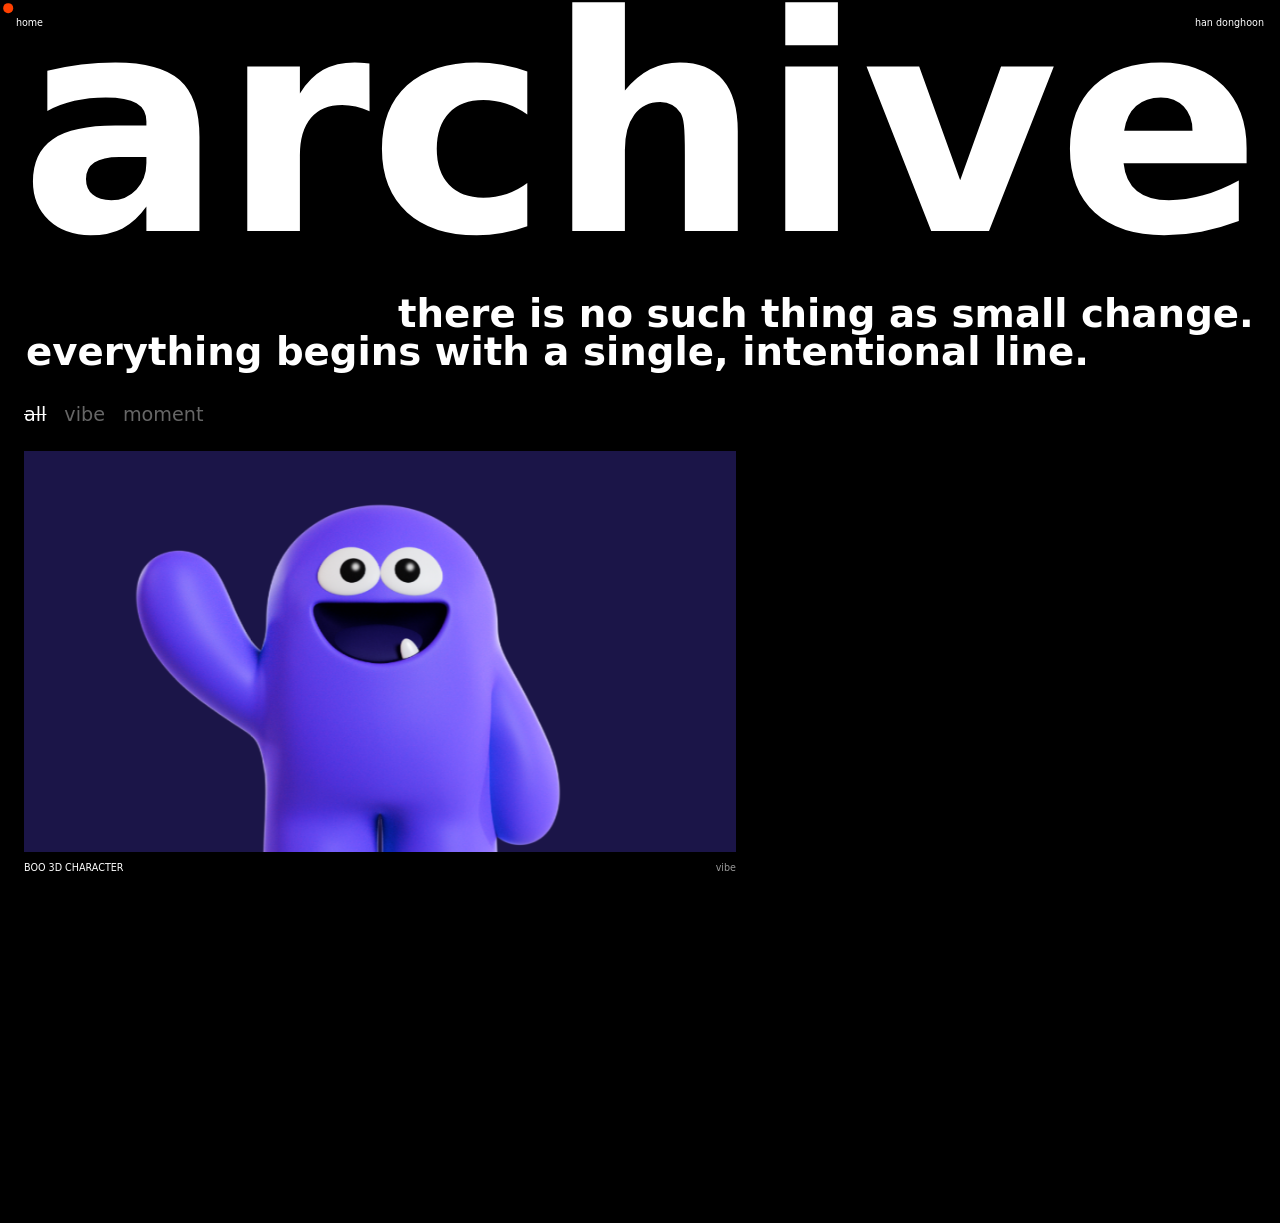
==== index.html @ 1c67f9c6 "사이트 첫배포" ====
<!DOCTYPE html>
<html lang="ko">
<head>
    <meta charset="UTF-8">
    <meta name="viewport" content="width=device-width, initial-scale=1.0">
    <title>Portfolio — Han Donghoon</title>
    <link rel="preconnect" href="https://fonts.googleapis.com">
    <link rel="preconnect" href="https://fonts.gstatic.com" crossorigin>
    <link href="https://fonts.googleapis.com/css2?family=Inter:wght@300;400;500;600;900&display=swap" rel="stylesheet">
    <link rel="stylesheet" href="styles.css">
</head>
<body>
    <!-- Custom Cursor -->
    <div class="cursor-dot"></div>
    <canvas class="cursor-trail"></canvas>
    
    <!-- Top Navigation Bar -->
    <header class="top-bar">
        <div class="nav-left">
            <span class="nav-back">back</span>
            <a href="/" class="logo" onclick="window.location.href = window.location.pathname + '?t=' + Date.now(); return false;">home</a>
        </div>
        <div class="location">han donghoon</div>
    </header>

    <!-- Hero Section (Fixed) -->
    <section class="hero">
        <div class="title-wrapper">
            <div class="char-container"><span class="char">a</span></div>
            <div class="char-container"><span class="char">r</span></div>
            <div class="char-container"><span class="char">c</span></div>
            <div class="char-container"><span class="char">h</span></div>
            <div class="char-container"><span class="char">i</span></div>
            <div class="char-container"><span class="char">v</span></div>
            <div class="char-container"><span class="char">e</span></div>
        </div>
    </section>

    <!-- Scroll Spacer -->
    <div class="scroll-spacer"></div>

    <!-- Cover Section -->
    <section class="cover-section">
        <div class="sub-text-wrapper">
            <svg class="sub-text-svg" viewBox="0 0 1000 200" preserveAspectRatio="xMinYMin meet">
                <text class="sub-line sub-line-1" x="0" y="85">there is no such thing as small change.</text>
                <text class="sub-line sub-line-2" x="0" y="185">everything begins with a single, intentional line.</text>
            </svg>
        </div>
        
        <!-- Filter Menu -->
        <nav class="filter-menu">
            <button class="filter-btn active" data-filter="all">all</button>
            <button class="filter-btn" data-filter="vibe">vibe</button>
            <button class="filter-btn" data-filter="moment">moment</button>
        </nav>
        
        <!-- Project List (loaded from JSON) -->
        <div class="project-list" id="project-list">
            <!-- Projects will be loaded dynamically -->
        </div>
    </section>

    <script src="script.js"></script>
</body>
</html>
---- styles.css ----
ㅓㄱ/* Reset & Base */
* {
    margin: 0;
    padding: 0;
    box-sizing: border-box;
}

:root {
    --color-bg: #000000;
    --color-text: #ffffff;
    --color-text-dim: rgba(255, 255, 255, 0.5);
    --font-primary: -apple-system, BlinkMacSystemFont, 'SF Pro Display', 'SF Pro Text', system-ui, sans-serif;
}


html {
    font-size: 16px;
    scroll-behavior: smooth;
    overscroll-behavior: contain;
}

body {
    font-family: var(--font-primary);
    background-color: var(--color-bg);
    color: var(--color-text);
    line-height: 1.5;
    min-height: 100vh;
    overflow-x: hidden;
    cursor: none;
}

/* Custom Cursor */
.cursor-dot {
    position: fixed;
    width: 0.75vw;
    height: 0.75vw;
    background-color: var(--color-text);
    border-radius: 50%;
    pointer-events: none;
    z-index: 10000;
    transform: translate(-50%, -50%);
    transition: transform 0.15s ease-out, opacity 0.15s ease-out;
}

.cursor-dot.hidden {
    opacity: 0;
}

.cursor-trail {
    position: fixed;
    top: 0;
    left: 0;
    width: 100%;
    height: 100%;
    pointer-events: none;
    z-index: 9999;
}


/* Top Navigation Bar */
.top-bar {
    position: fixed;
    top: 0;
    left: 0;
    right: 0;
    display: flex;
    justify-content: space-between;
    align-items: flex-start;
    padding: 1.25vw;
    z-index: 100;
}

.nav-left {
    display: flex;
    align-items: center;
    position: relative;
}

.nav-back {
    font-size: 0.75vw;
    font-weight: 400;
    letter-spacing: -0.01em;
    opacity: 0;
    position: absolute;
    left: 0;
    transform: translateX(-0.6vw);
    transition: opacity 0.5s cubic-bezier(0.19, 1, 0.22, 1), 
                transform 0.5s cubic-bezier(0.19, 1, 0.22, 1);
    pointer-events: none;
    white-space: nowrap;
}

.nav-back::before {
    content: "← ";
}

.top-bar.transitioning .nav-back {
    opacity: 0.8;
    transform: translateX(0);
    pointer-events: auto;
}

.logo {
    font-size: 0.75vw;
    font-weight: 400;
    letter-spacing: -0.01em;
    text-decoration: none;
    color: inherit;
    cursor: pointer;
}

.top-bar.ready .logo {
    transition: opacity 0.5s cubic-bezier(0.19, 1, 0.22, 1),
                transform 0.5s cubic-bezier(0.19, 1, 0.22, 1);
}

.top-bar.transitioning .logo {
    transform: translateX(3.75vw);
}

.logo:hover {
    text-decoration: line-through;
}

.nav-menu {
    position: absolute;
    right: 11vw;
    top: 1.25vw;
    display: flex;
    align-items: center;
    gap: 0.1vw;
    flex-wrap: wrap;
    max-width: 12vw;
    justify-content: flex-end;
}

.nav-item {
    font-size: 0.75vw;
    color: var(--color-text-dim);
    text-decoration: none;
    transition: color 0.3s ease;
}

.nav-item.active {
    color: var(--color-text);
}

.nav-item:hover {
    color: var(--color-text);
}

.nav-separator {
    color: var(--color-text-dim);
    font-size: 0.75vw;
    margin-right: 0.25vw;
}

.location {
    display: flex;
    align-items: center;
    gap: 0.5vw;
    font-size: 0.75vw;
}

.location-dot {
    width: 0.5vw;
    height: 0.5vw;
    background-color: var(--color-text);
    border-radius: 50%;
}

/* Hero Section */
.hero {
    position: fixed;
    top: 0;
    left: 0;
    right: 0;
    height: 100vh;
    display: flex;
    align-items: flex-start;
    justify-content: center;
    padding: 0 1.25vw;
    z-index: 1;
}

/* Scroll Spacer */
.scroll-spacer {
    height: 100vh; /* Will be adjusted by JS */
}

.title-wrapper {
    display: inline-flex;
}

.char-container {
    overflow: hidden;
    display: inline-block;
    line-height: 0.85;
    vertical-align: top;
    margin-right: -0.07em;
}

.char-container.space {
    width: 0.25em;
    margin-right: 0;
}

.char {
    display: inline-block;
    font-family: var(--font-primary);
    font-weight: 800;
    font-size: 100px; /* Will be adjusted by JS */
    color: var(--color-text);
    text-transform: lowercase;
    line-height: 0.85;
    vertical-align: top;
    
    /* Animation Initial State */
    transform: translateY(110%);
    opacity: 0;
    will-change: transform, opacity;
}

.title-wrapper.hidden {
    visibility: hidden;
}

.char.animate {
    animation: charRevealUp 1.2s cubic-bezier(0.16, 1, 0.3, 1) forwards;
}

@keyframes charRevealUp {
    from {
        transform: translateY(110%);
        opacity: 0;
    }
    to {
        transform: translateY(0);
        opacity: 1;
    }
}

/* Cover Section */
.cover-section {
    position: relative;
    z-index: 10;
    background-color: var(--color-bg);
    min-height: 100vh;
    padding: 2vw 1.25vw;
}

.sub-text-wrapper {
    width: 100%;
}

.sub-text-svg {
    width: 100%;
    height: auto;
    display: block;
    overflow: visible;
    opacity: 0;
}

.sub-text-svg.loaded {
    opacity: 1;
    transition: opacity 0.3s ease;
}

.sub-line {
    font-family: var(--font-primary);
    font-size: 100px;
    font-weight: 600;
    fill: var(--color-text);
    opacity: 0;
    transform: translateY(50px);
}

.sub-line.animate {
    animation: subLineReveal 2s cubic-bezier(0.16, 1, 0.3, 1) forwards;
}

@keyframes subLineReveal {
    from {
        opacity: 0;
        transform: translateY(50px);
    }
    to {
        opacity: 1;
        transform: translateY(0);
    }
}

/* Filter Menu */
.filter-menu {
    margin-top: 2vw;
    display: flex;
    align-items: center;
    gap: 1.4vw;
}

.filter-btn {
    background: none;
    border: none;
    font-family: var(--font-primary);
    font-size: 1.5vw;
    font-weight: 400;
    color: var(--color-text);
    opacity: 0.4;
    cursor: pointer;
    transition: opacity 0.3s ease;
    padding: 0;
}

.filter-btn:hover {
    text-decoration: line-through;
}

.filter-btn.active {
    opacity: 1;
    text-decoration: line-through;
}

/* Project List */
.project-list {
    margin-top: 2vw;
    display: grid;
    grid-template-columns: repeat(12, 1fr);
    gap: 1.25vw;
}

.project-item {
    transition: opacity 0.4s ease, transform 0.4s ease;
    perspective: 1000px;
}

.project-item.hidden {
    display: none;
}

.project-item[data-size="large"] {
    grid-column: span 7;
}

.project-item[data-size="small"] {
    grid-column: span 5;
}

.project-item[data-size="medium"] {
    grid-column: span 4;
}

.project-thumb {
    width: 100%;
    aspect-ratio: 16 / 9;
    border-radius: 0;
    transition: transform 0.6s cubic-bezier(0.25, 0.46, 0.45, 0.94);
    transform-style: preserve-3d;
    cursor: pointer;
    background-size: cover;
    background-position: center;
    image-rendering: -webkit-optimize-contrast;
    image-rendering: crisp-edges;
    backface-visibility: hidden;
    -webkit-backface-visibility: hidden;
}

.project-link {
    display: flex;
    flex-direction: column;
    gap: 0.75vw;
    text-decoration: none;
}

.project-info {
    display: flex;
    justify-content: space-between;
    align-items: center;
}

.project-title {
    font-size: 0.75vw;
    font-weight: 400;
    color: var(--color-text);
    margin: 0;
}

.project-meta {
    font-size: 0.75vw;
    font-weight: 400;
    color: var(--color-text);
    opacity: 0.6;
    transition: opacity 0.3s ease;
}

/* Responsive */
@media (max-width: 1024px) {
    .bottom-section {
        flex-direction: column;
        align-items: flex-start;
        gap: 3vw;
    }
    
    .description br {
        display: none;
    }
}

@media (max-width: 768px) {
    .hero-title {
        font-size: 25vw;
    }
    
    .bottom-section {
        padding: 3vw;
    }
    
    .gallery {
        padding: 3vw;
        padding-top: 100vh;
    }
    
    .gallery-grid {
        grid-template-columns: 1fr;
    }
}

/* Animations */
@keyframes textReveal {
    0% {
        transform: translateY(110%);
    }
    100% {
        transform: translateY(0);
    }
}

@keyframes fadeIn {
    from {
        opacity: 0;
    }
    to {
        opacity: 1;
    }
}


.hero-title-svg {
    animation: fadeInUp 1s ease 0.4s both;
}

.bottom-section {
    animation: fadeInUp 1s ease 0.6s both;
}

.gallery-item {
    animation: fadeInUp 0.8s ease both;
}

.gallery-item:nth-child(1) { animation-delay: 0.1s; }
.gallery-item:nth-child(2) { animation-delay: 0.2s; }
.gallery-item:nth-child(3) { animation-delay: 0.3s; }
.gallery-item:nth-child(4) { animation-delay: 0.4s; }
.gallery-item:nth-child(5) { animation-delay: 0.5s; }
.gallery-item:nth-child(6) { animation-delay: 0.6s; }
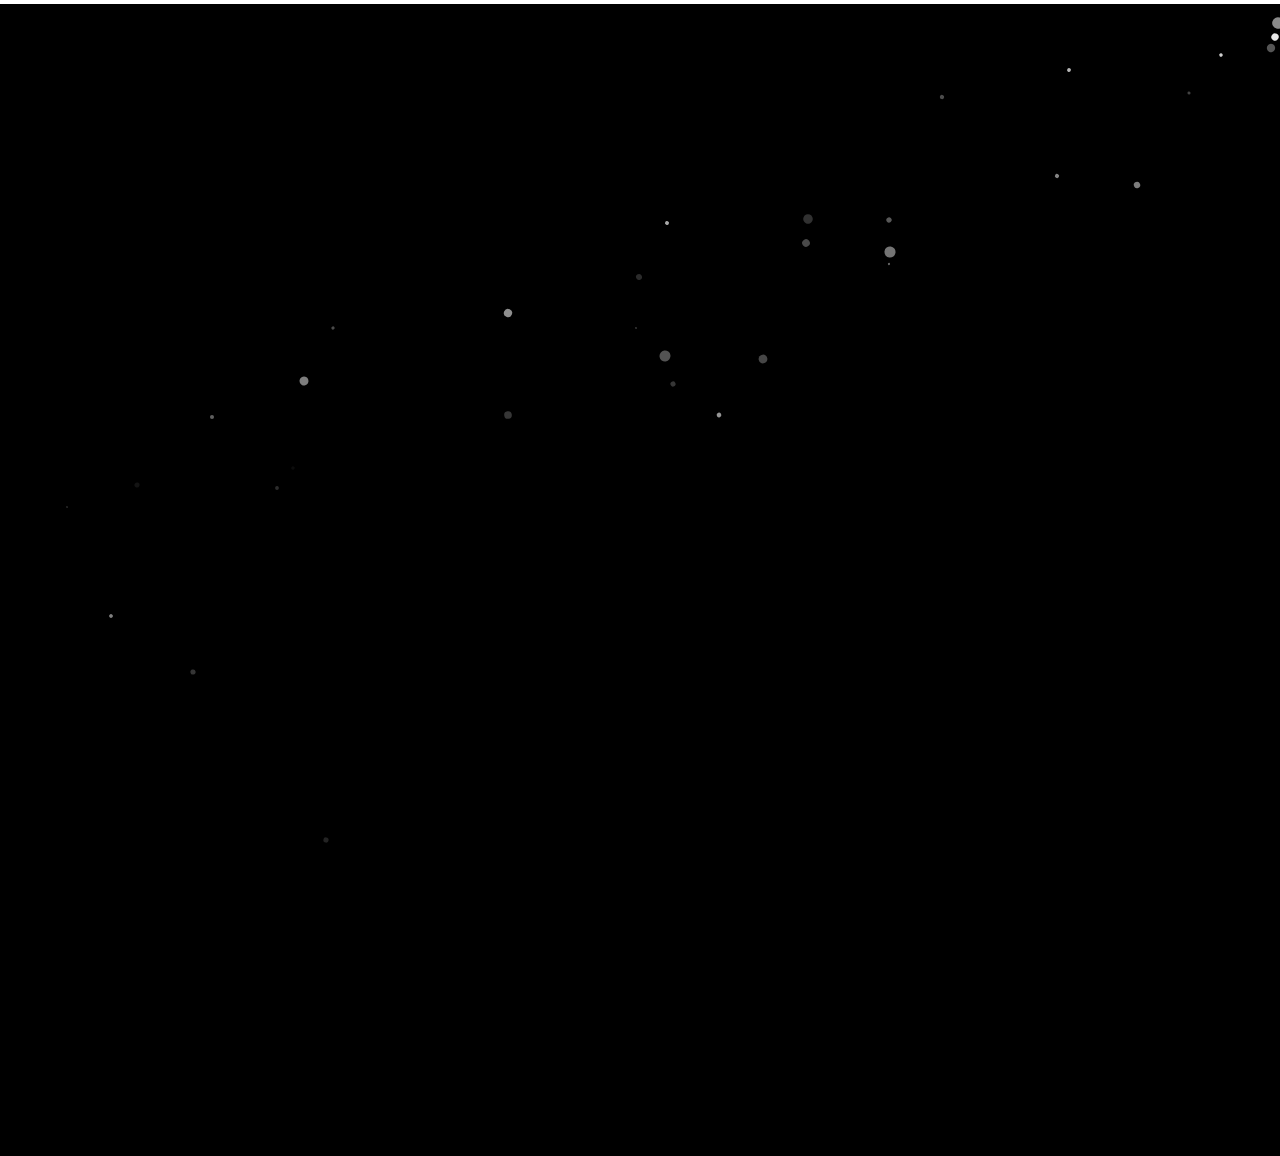
==== commit ba01ba59: "로딩 적용" ====
--- a/index.html
+++ b/index.html
@@ -3,13 +3,21 @@
 <head>
     <meta charset="UTF-8">
     <meta name="viewport" content="width=device-width, initial-scale=1.0">
-    <title>Portfolio — Han Donghoon</title>
+    <title>archive</title>
     <link rel="preconnect" href="https://fonts.googleapis.com">
     <link rel="preconnect" href="https://fonts.gstatic.com" crossorigin>
     <link href="https://fonts.googleapis.com/css2?family=Inter:wght@300;400;500;600;900&display=swap" rel="stylesheet">
     <link rel="stylesheet" href="styles.css">
 </head>
-<body>
+<body class="is-loading">
+    <!-- Loading Progress Bar -->
+    <div class="loading">
+        <div class="progress-bar">
+            <div class="progress-fill"></div>
+        </div>
+        <div class="particle-container"></div>
+    </div>
+
     <!-- Custom Cursor -->
     <div class="cursor-dot"></div>
     <canvas class="cursor-trail"></canvas>
--- a/styles.css
+++ b/styles.css
@@ -1,4 +1,4 @@
-ㅓㄱ/* Reset & Base */
+/* Reset & Base */
 * {
     margin: 0;
     padding: 0;
@@ -54,6 +54,81 @@
     height: 100%;
     pointer-events: none;
     z-index: 9999;
+}
+
+/* Loading Progress Bar */
+.loading {
+    position: fixed;
+    top: 0;
+    left: 0;
+    width: 100%;
+    height: 100%;
+    background: var(--color-bg);
+    pointer-events: none;
+    z-index: 10001;
+}
+
+.progress-bar {
+    position: absolute;
+    top: 0;
+    left: 0;
+    width: 100%;
+    height: 4px;
+    background: rgba(255, 255, 255, 0.1);
+    overflow: visible;
+}
+
+.progress-fill {
+    width: 0%;
+    height: 100%;
+    background: #ffffff;
+    transition: width 0.1s ease-out;
+    position: relative;
+}
+
+/* Particle container */
+.particle-container {
+    position: absolute;
+    top: 0;
+    left: 0;
+    width: 100%;
+    height: 100vh;
+    overflow: hidden;
+    pointer-events: none;
+}
+
+.particle {
+    position: absolute;
+    width: 6px;
+    height: 6px;
+    border-radius: 50%;
+    pointer-events: none;
+}
+
+.particle.small {
+    width: 4px;
+    height: 4px;
+}
+
+.particle.large {
+    width: 10px;
+    height: 10px;
+}
+
+/* Hide content until loaded */
+body.is-loading .cursor-dot,
+body.is-loading .cursor-trail,
+body.is-loading .top-bar,
+body.is-loading .hero,
+body.is-loading .scroll-spacer,
+body.is-loading .cover-section {
+    opacity: 0;
+}
+
+body.loaded .loading {
+    opacity: 0;
+    transition: opacity 0.5s ease;
+    pointer-events: none;
 }
 
 
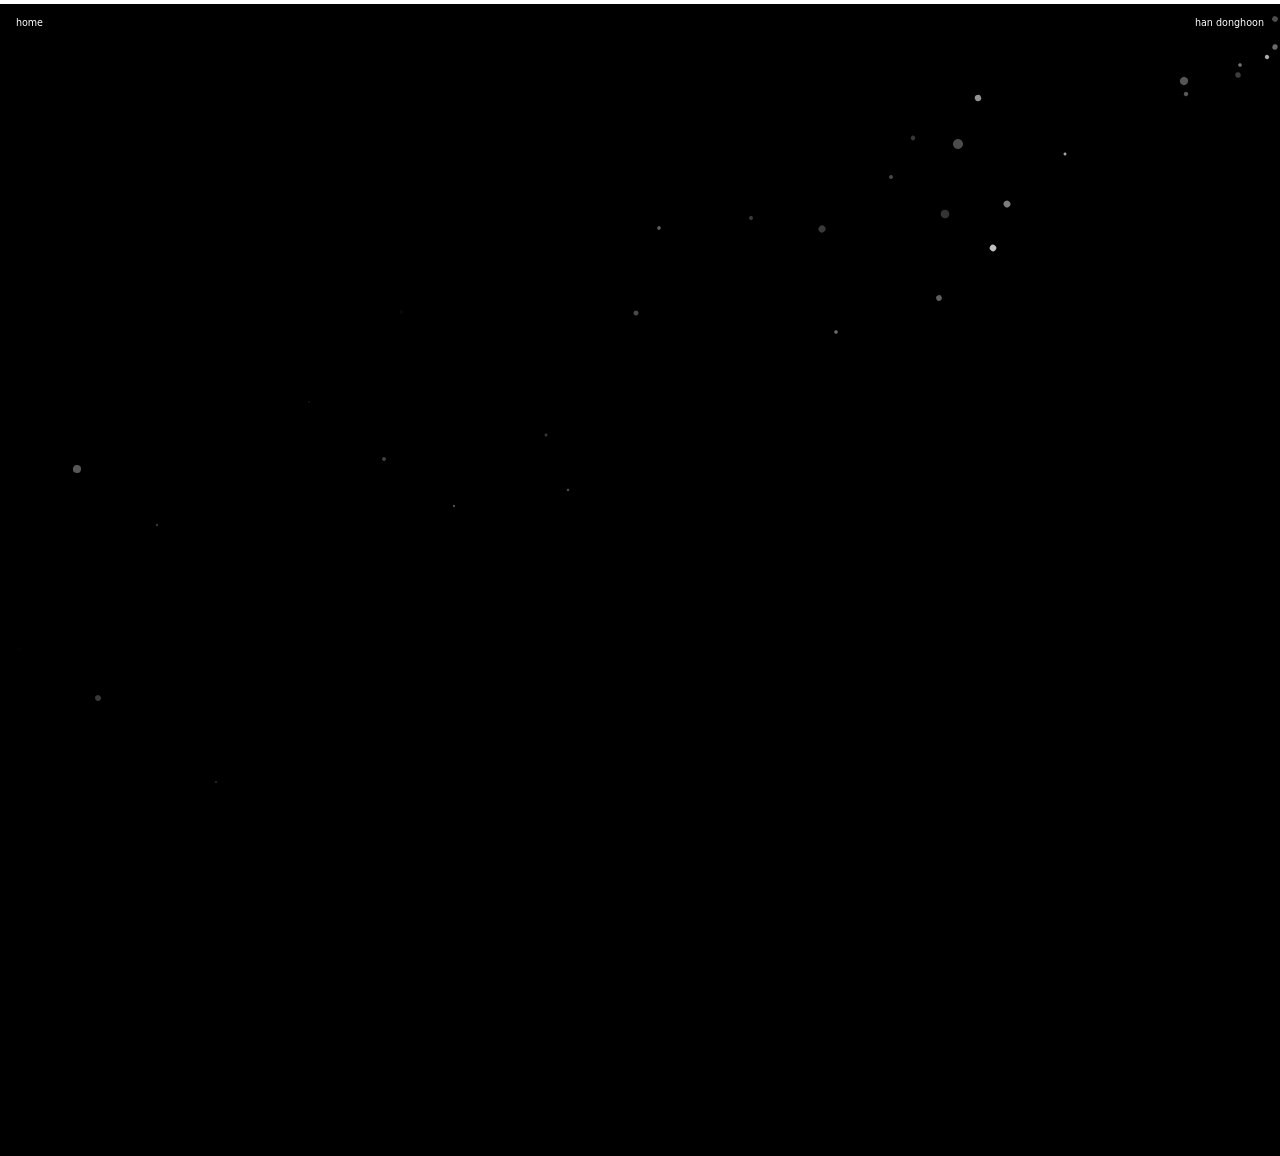
==== commit 3fcda7fd: "mobile 대응" ====
--- a/index.html
+++ b/index.html
@@ -4,6 +4,7 @@
     <meta charset="UTF-8">
     <meta name="viewport" content="width=device-width, initial-scale=1.0">
     <title>archive</title>
+    <link rel="icon" type="image/svg+xml" href="favicon.svg">
     <link rel="preconnect" href="https://fonts.googleapis.com">
     <link rel="preconnect" href="https://fonts.gstatic.com" crossorigin>
     <link href="https://fonts.googleapis.com/css2?family=Inter:wght@300;400;500;600;900&display=swap" rel="stylesheet">
@@ -50,9 +51,9 @@
     <!-- Cover Section -->
     <section class="cover-section">
         <div class="sub-text-wrapper">
-            <svg class="sub-text-svg" viewBox="0 0 1000 200" preserveAspectRatio="xMinYMin meet">
+            <svg class="sub-text-svg" viewBox="0 0 1000 240" preserveAspectRatio="xMinYMin meet">
                 <text class="sub-line sub-line-1" x="0" y="85">there is no such thing as small change.</text>
-                <text class="sub-line sub-line-2" x="0" y="185">everything begins with a single, intentional line.</text>
+                <text class="sub-line sub-line-2" x="0" y="215">everything begins with a single, intentional line.</text>
             </svg>
         </div>
         
--- a/styles.css
+++ b/styles.css
@@ -115,15 +115,15 @@
     height: 10px;
 }
 
-/* Hide content until loaded */
+/* Hide content until loaded (keep header visible) */
 body.is-loading .cursor-dot,
 body.is-loading .cursor-trail,
-body.is-loading .top-bar,
 body.is-loading .hero,
 body.is-loading .scroll-spacer,
 body.is-loading .cover-section {
     opacity: 0;
 }
+
 
 body.loaded .loading {
     opacity: 0;
@@ -142,7 +142,7 @@
     justify-content: space-between;
     align-items: flex-start;
     padding: 1.25vw;
-    z-index: 100;
+    z-index: 10002;
 }
 
 .nav-left {
@@ -319,7 +319,9 @@
 .cover-section {
     position: relative;
     z-index: 10;
-    background-color: var(--color-bg);
+    background-color: rgba(0, 0, 0, 0.8);
+    backdrop-filter: blur(80px);
+    -webkit-backdrop-filter: blur(80px);
     min-height: 100vh;
     padding: 2vw 1.25vw;
 }
@@ -467,35 +469,250 @@
     transition: opacity 0.3s ease;
 }
 
-/* Responsive */
-@media (max-width: 1024px) {
-    .bottom-section {
-        flex-direction: column;
-        align-items: flex-start;
-        gap: 3vw;
-    }
-    
-    .description br {
-        display: none;
-    }
-}
-
-@media (max-width: 768px) {
-    .hero-title {
-        font-size: 25vw;
-    }
-    
-    .bottom-section {
-        padding: 3vw;
-    }
-    
-    .gallery {
-        padding: 3vw;
-        padding-top: 100vh;
-    }
-    
-    .gallery-grid {
-        grid-template-columns: 1fr;
+/* Mobile - Hide custom cursor on touch devices */
+@media (hover: none) and (pointer: coarse) {
+    body {
+        cursor: auto;
+    }
+    
+    .cursor-dot,
+    .cursor-trail {
+        display: none !important;
+    }
+}
+
+/* Responsive - Tablet */
+@media screen and (max-width: 1024px) {
+    .top-bar {
+        padding: 3vw !important;
+    }
+    
+    .logo {
+        font-size: 2vw !important;
+    }
+    
+    .nav-menu {
+        display: none !important;
+    }
+    
+    .location {
+        font-size: 2vw !important;
+    }
+    
+    .location-dot {
+        width: 1.2vw !important;
+        height: 1.2vw !important;
+    }
+    
+    .hero {
+        top: 3vw !important;
+    }
+    
+    .scroll-spacer {
+        margin-top: 3vw !important;
+    }
+    
+    .cover-section {
+        padding: 4vw 3vw !important;
+    }
+    
+    .filter-menu {
+        margin-top: 4vw !important;
+        gap: 3vw !important;
+    }
+    
+    .filter-btn {
+        font-size: 3vw !important;
+    }
+    
+    .project-list {
+        margin-top: 4vw !important;
+        grid-template-columns: repeat(2, 1fr) !important;
+        gap: 3vw !important;
+    }
+    
+    .project-item,
+    .project-item[data-size="large"],
+    .project-item[data-size="small"],
+    .project-item[data-size="medium"] {
+        grid-column: span 1 !important;
+    }
+    
+    .project-title {
+        font-size: 2vw !important;
+    }
+    
+    .project-meta {
+        font-size: 2vw !important;
+    }
+    
+    .project-link {
+        gap: 1.5vw !important;
+    }
+}
+
+/* Responsive - Mobile */
+@media screen and (max-width: 768px) {
+    .top-bar {
+        padding: 4vw !important;
+    }
+    
+    .logo {
+        font-size: 3.5vw !important;
+    }
+    
+    .location {
+        font-size: 3.5vw !important;
+        gap: 2vw !important;
+    }
+    
+    .location-dot {
+        width: 2vw !important;
+        height: 2vw !important;
+    }
+    
+    /* Hero positioned below header on mobile */
+    .hero {
+        top: 8vw !important;
+        height: auto !important;
+        padding: 0 4vw !important;
+        align-items: flex-start !important;
+    }
+    
+    .scroll-spacer {
+        margin-top: 10vw !important;
+    }
+    
+    /* Sub text full width, left aligned on mobile */
+    .sub-text-wrapper {
+        width: 100% !important;
+        margin-top: 2vw !important;
+    }
+    
+    .sub-text-svg {
+        width: 100% !important;
+        max-width: none !important;
+    }
+    
+    .cover-section {
+        padding: 0 4vw 6vw 4vw !important;
+        margin-top: -2vw !important;
+        padding-top: 2vw !important;
+    }
+    
+    .filter-menu {
+        margin-top: 6vw !important;
+        gap: 4vw !important;
+        flex-wrap: wrap !important;
+    }
+    
+    .filter-btn {
+        font-size: 5vw !important;
+    }
+    
+    .project-list {
+        margin-top: 6vw !important;
+        grid-template-columns: 1fr !important;
+        gap: 6vw !important;
+    }
+    
+    .project-item,
+    .project-item[data-size="large"],
+    .project-item[data-size="small"],
+    .project-item[data-size="medium"] {
+        grid-column: span 1 !important;
+    }
+    
+    .project-title {
+        font-size: 3.5vw !important;
+    }
+    
+    .project-meta {
+        font-size: 3.5vw !important;
+    }
+    
+    .project-link {
+        gap: 2vw !important;
+    }
+    
+    /* Nav transitions for mobile */
+    .nav-back {
+        font-size: 3.5vw !important;
+    }
+    
+    .top-bar.transitioning .logo {
+        transform: translateX(12vw) !important;
+    }
+}
+
+/* Responsive - Small Mobile */
+@media screen and (max-width: 480px) {
+    .top-bar {
+        padding: 5vw !important;
+    }
+    
+    .logo {
+        font-size: 4vw !important;
+    }
+    
+    .location {
+        font-size: 4vw !important;
+    }
+    
+    .location-dot {
+        width: 2.5vw !important;
+        height: 2.5vw !important;
+    }
+    
+    .hero {
+        top: 10vw !important;
+        padding: 0 5vw !important;
+    }
+    
+    .scroll-spacer {
+        margin-top: 13vw !important;
+    }
+    
+    .sub-text-wrapper {
+        width: 100% !important;
+        margin-top: 2.5vw !important;
+    }
+    
+    .sub-text-svg {
+        width: 100% !important;
+        max-width: none !important;
+    }
+    
+    .cover-section {
+        padding: 0 5vw 8vw 5vw !important;
+        margin-top: -2.5vw !important;
+        padding-top: 2.5vw !important;
+    }
+    
+    .filter-menu {
+        margin-top: 8vw !important;
+        gap: 5vw !important;
+    }
+    
+    .filter-btn {
+        font-size: 6vw !important;
+    }
+    
+    .project-list {
+        margin-top: 8vw !important;
+        gap: 8vw !important;
+    }
+    
+    .project-title {
+        font-size: 4vw !important;
+    }
+    
+    .project-meta {
+        font-size: 4vw !important;
+    }
+    
+    .project-link {
+        gap: 3vw !important;
     }
 }
 
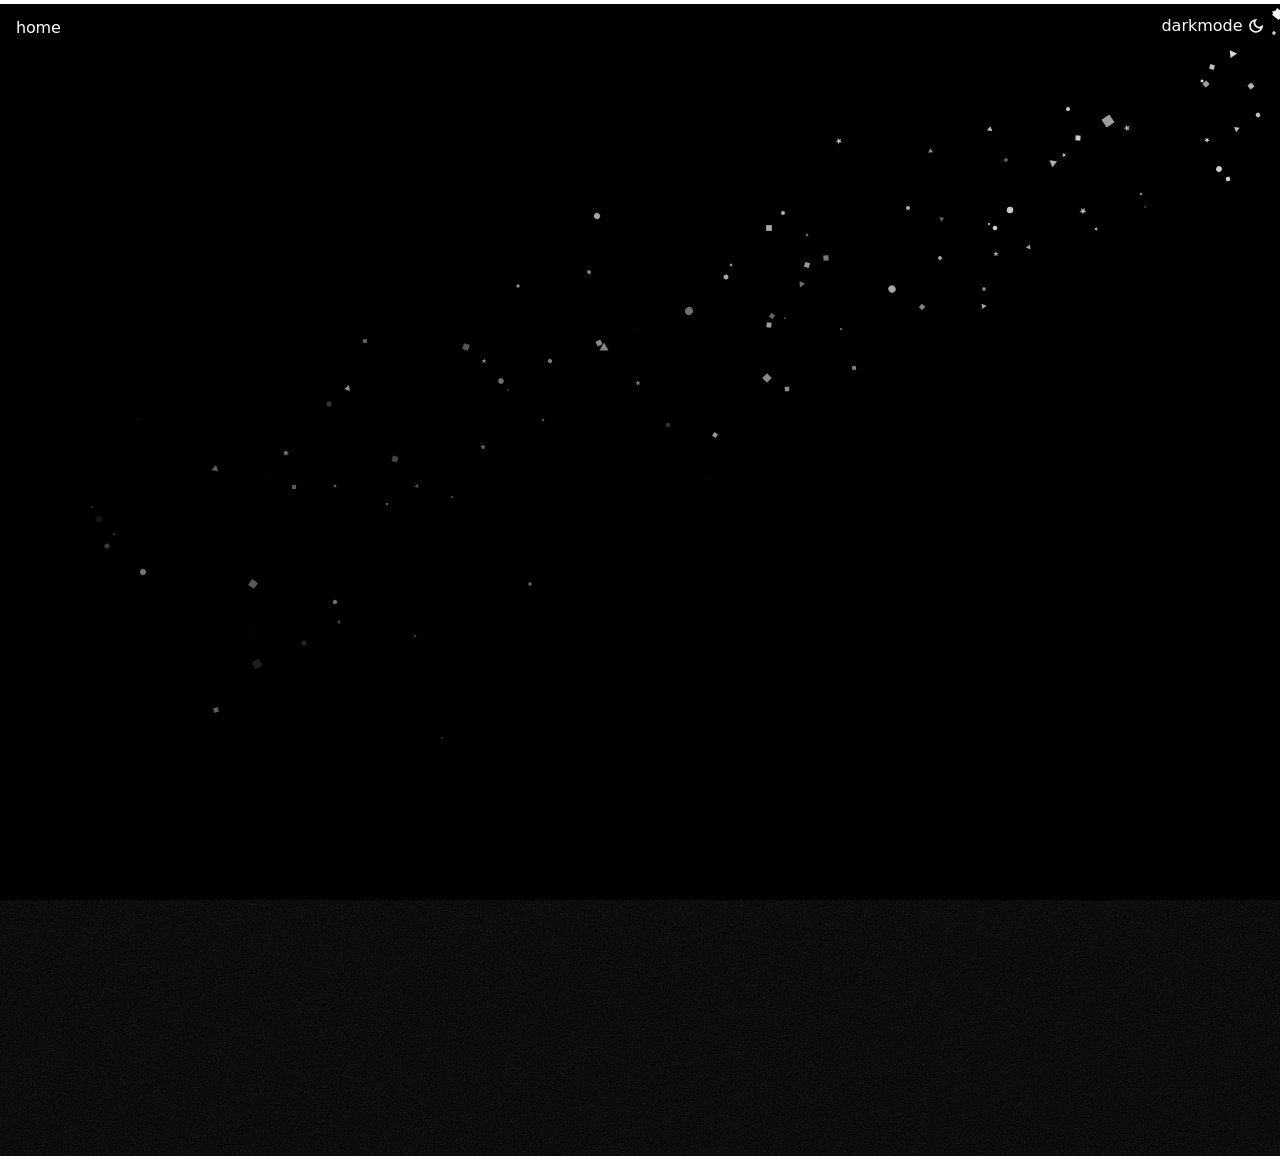
==== commit 66aa64dd: "0207배포" ====
--- a/index.html
+++ b/index.html
@@ -11,6 +11,15 @@
     <link rel="stylesheet" href="styles.css">
 </head>
 <body class="is-loading">
+    <!-- Grain Effect -->
+    <div class="grain"></div>
+    <svg style="display: none;">
+        <filter id="grain-filter">
+            <feTurbulence type="fractalNoise" baseFrequency="0.7" numOctaves="4" stitchTiles="stitch"/>
+            <feColorMatrix type="saturate" values="0"/>
+        </filter>
+    </svg>
+
     <!-- Loading Progress Bar -->
     <div class="loading">
         <div class="progress-bar">
@@ -29,7 +38,23 @@
             <span class="nav-back">back</span>
             <a href="/" class="logo" onclick="window.location.href = window.location.pathname + '?t=' + Date.now(); return false;">home</a>
         </div>
-        <div class="location">han donghoon</div>
+        <button class="theme-toggle">
+            <span class="theme-label">darkmode</span>
+            <svg class="theme-icon theme-icon-dark" width="16" height="16" viewBox="0 0 24 24" fill="none" stroke="currentColor" stroke-width="2.5">
+                <path d="M21 12.79A9 9 0 1 1 11.21 3 7 7 0 0 0 21 12.79z"/>
+            </svg>
+            <svg class="theme-icon theme-icon-light" width="16" height="16" viewBox="0 0 24 24" fill="none" stroke="currentColor" stroke-width="2.5">
+                <circle cx="12" cy="12" r="5"/>
+                <line x1="12" y1="1" x2="12" y2="3"/>
+                <line x1="12" y1="21" x2="12" y2="23"/>
+                <line x1="4.22" y1="4.22" x2="5.64" y2="5.64"/>
+                <line x1="18.36" y1="18.36" x2="19.78" y2="19.78"/>
+                <line x1="1" y1="12" x2="3" y2="12"/>
+                <line x1="21" y1="12" x2="23" y2="12"/>
+                <line x1="4.22" y1="19.78" x2="5.64" y2="18.36"/>
+                <line x1="18.36" y1="5.64" x2="19.78" y2="4.22"/>
+            </svg>
+        </button>
     </header>
 
     <!-- Hero Section (Fixed) -->
@@ -51,9 +76,9 @@
     <!-- Cover Section -->
     <section class="cover-section">
         <div class="sub-text-wrapper">
-            <svg class="sub-text-svg" viewBox="0 0 1000 240" preserveAspectRatio="xMinYMin meet">
-                <text class="sub-line sub-line-1" x="0" y="85">there is no such thing as small change.</text>
-                <text class="sub-line sub-line-2" x="0" y="215">everything begins with a single, intentional line.</text>
+            <svg class="sub-text-svg" viewBox="0 0 1111 236" preserveAspectRatio="xMinYMin meet">
+                <text class="sub-line sub-line-1" x="0" y="94">there is no such thing as small change.</text>
+                <text class="sub-line sub-line-2" x="0" y="208">everything begins with a single, intentional line.</text>
             </svg>
         </div>
         
--- a/styles.css
+++ b/styles.css
@@ -27,6 +27,33 @@
     min-height: 100vh;
     overflow-x: hidden;
     cursor: none;
+}
+
+/* Grain Effect */
+.grain {
+    position: fixed;
+    top: -50%;
+    left: -50%;
+    width: 200%;
+    height: 200%;
+    pointer-events: none;
+    z-index: 9999;
+    opacity: 0.2;
+    filter: url(#grain-filter);
+    animation: grain 0.5s steps(1) infinite;
+}
+
+@keyframes grain {
+    0%, 100% { transform: translate(0, 0); }
+    10% { transform: translate(-2%, -2%); }
+    20% { transform: translate(2%, 2%); }
+    30% { transform: translate(-1%, 1%); }
+    40% { transform: translate(1%, -1%); }
+    50% { transform: translate(-2%, 2%); }
+    60% { transform: translate(2%, -2%); }
+    70% { transform: translate(-1%, -1%); }
+    80% { transform: translate(1%, 1%); }
+    90% { transform: translate(-2%, -1%); }
 }
 
 /* Custom Cursor */
@@ -101,8 +128,8 @@
     position: absolute;
     width: 6px;
     height: 6px;
-    border-radius: 50%;
     pointer-events: none;
+    background: #ffffff;
 }
 
 .particle.small {
@@ -113,6 +140,44 @@
 .particle.large {
     width: 10px;
     height: 10px;
+}
+
+/* Particle shapes */
+.particle.circle {
+    border-radius: 50%;
+}
+
+.particle.square {
+    border-radius: 0;
+}
+
+.particle.triangle {
+    background: transparent !important;
+    width: 0 !important;
+    height: 0 !important;
+    border-left: 4px solid transparent;
+    border-right: 4px solid transparent;
+    border-bottom: 7px solid #ffffff;
+}
+
+.particle.triangle.small {
+    border-left-width: 3px;
+    border-right-width: 3px;
+    border-bottom-width: 5px;
+}
+
+.particle.triangle.large {
+    border-left-width: 6px;
+    border-right-width: 6px;
+    border-bottom-width: 10px;
+}
+
+.particle.star {
+    clip-path: polygon(50% 0%, 61% 35%, 98% 35%, 68% 57%, 79% 91%, 50% 70%, 21% 91%, 32% 57%, 2% 35%, 39% 35%);
+}
+
+.particle.diamond {
+    clip-path: polygon(50% 0%, 100% 50%, 50% 100%, 0% 50%);
 }
 
 /* Hide content until loaded (keep header visible) */
@@ -176,7 +241,7 @@
 }
 
 .logo {
-    font-size: 0.75vw;
+    font-size: max(16px, 0.833vw);
     font-weight: 400;
     letter-spacing: -0.01em;
     text-decoration: none;
@@ -230,18 +295,79 @@
     margin-right: 0.25vw;
 }
 
-.location {
+.theme-toggle {
     display: flex;
     align-items: center;
-    gap: 0.5vw;
-    font-size: 0.75vw;
-}
-
-.location-dot {
-    width: 0.5vw;
-    height: 0.5vw;
-    background-color: var(--color-text);
-    border-radius: 50%;
+    gap: calc(0.4em - 1px);
+    font-family: var(--font-primary);
+    font-size: max(16px, 0.833vw);
+    font-weight: 400;
+    color: var(--color-text);
+    background: none;
+    border: none;
+    cursor: pointer;
+    padding: 0;
+    transition: opacity 0.3s ease;
+}
+
+.theme-toggle:hover .theme-label {
+    text-decoration: line-through;
+}
+
+.theme-icon {
+    width: 1em;
+    height: 1em;
+}
+
+.theme-icon-light {
+    display: none;
+}
+
+.theme-icon-dark {
+    display: block;
+}
+
+body.light-mode .theme-icon-light {
+    display: block;
+}
+
+body.light-mode .theme-icon-dark {
+    display: none;
+}
+
+/* Light Mode */
+body.light-mode {
+    --color-bg: #f7f7f7;
+    --color-text: #000000;
+    --color-text-dim: rgba(0, 0, 0, 0.5);
+}
+
+body.light-mode .loading {
+    background: #f7f7f7;
+}
+
+body.light-mode .progress-bar {
+    background: rgba(0, 0, 0, 0.1);
+}
+
+body.light-mode .progress-fill {
+    background: #000000;
+}
+
+body.light-mode .particle {
+    background: #000000 !important;
+}
+
+body.light-mode .particle.triangle {
+    border-bottom-color: #000000 !important;
+}
+
+body.light-mode .cover-section {
+    background-color: rgba(255, 255, 255, 0);
+}
+
+body.light-mode .cover-section.visible {
+    background-color: rgba(255, 255, 255, 0.8);
 }
 
 /* Hero Section */
@@ -319,11 +445,20 @@
 .cover-section {
     position: relative;
     z-index: 10;
+    background-color: rgba(0, 0, 0, 0);
+    backdrop-filter: blur(0px);
+    -webkit-backdrop-filter: blur(0px);
+    min-height: 100vh;
+    padding: 2vw 1.25vw;
+    transition: background-color 1.2s cubic-bezier(0.16, 1, 0.3, 1), 
+                backdrop-filter 1.2s cubic-bezier(0.16, 1, 0.3, 1), 
+                -webkit-backdrop-filter 1.2s cubic-bezier(0.16, 1, 0.3, 1);
+}
+
+.cover-section.visible {
     background-color: rgba(0, 0, 0, 0.8);
     backdrop-filter: blur(80px);
     -webkit-backdrop-filter: blur(80px);
-    min-height: 100vh;
-    padding: 2vw 1.25vw;
 }
 
 .sub-text-wrapper {
@@ -455,14 +590,14 @@
 }
 
 .project-title {
-    font-size: 0.75vw;
+    font-size: max(16px, 0.833vw);
     font-weight: 400;
     color: var(--color-text);
     margin: 0;
 }
 
 .project-meta {
-    font-size: 0.75vw;
+    font-size: max(16px, 0.833vw);
     font-weight: 400;
     color: var(--color-text);
     opacity: 0.6;
@@ -495,25 +630,20 @@
         display: none !important;
     }
     
-    .location {
+    .theme-toggle {
         font-size: 2vw !important;
     }
     
-    .location-dot {
-        width: 1.2vw !important;
-        height: 1.2vw !important;
-    }
-    
     .hero {
-        top: 3vw !important;
+        top: calc(3vw - 4px) !important;
     }
     
     .scroll-spacer {
-        margin-top: 3vw !important;
+        margin-top: calc(3vw - 4px) !important;
     }
     
     .cover-section {
-        padding: 4vw 3vw !important;
+        padding: calc(4vw - 14px) 3vw !important;
     }
     
     .filter-menu {
@@ -554,39 +684,58 @@
 /* Responsive - Mobile */
 @media screen and (max-width: 768px) {
     .top-bar {
-        padding: 4vw !important;
+        padding: 3vw !important;
     }
     
     .logo {
         font-size: 3.5vw !important;
     }
     
-    .location {
+    .theme-toggle {
         font-size: 3.5vw !important;
-        gap: 2vw !important;
-    }
-    
-    .location-dot {
-        width: 2vw !important;
-        height: 2vw !important;
-    }
-    
-    /* Hero positioned below header on mobile */
+    }
+    
+    /* Hero positioned below header on mobile - scrollable */
     .hero {
-        top: 8vw !important;
+        position: relative !important;
+        top: auto !important;
         height: auto !important;
-        padding: 0 4vw !important;
+        min-height: auto !important;
+        padding: calc(12vw - 24px) 4vw calc(6vw - 30px) 4vw !important;
         align-items: flex-start !important;
     }
     
     .scroll-spacer {
-        margin-top: 10vw !important;
+        display: none !important;
     }
     
     /* Sub text full width, left aligned on mobile */
     .sub-text-wrapper {
         width: 100% !important;
-        margin-top: 2vw !important;
+        margin-top: 8px !important;
+        position: relative;
+        padding-top: 25px !important;
+        padding-bottom: 22px !important;
+    }
+    
+    .sub-text-wrapper::before {
+        content: '';
+        position: absolute;
+        top: 8px;
+        left: -1vw;
+        right: -1vw;
+        height: 1px;
+        background-color: var(--color-text);
+    }
+    
+    .sub-text-wrapper::after {
+        content: '';
+        position: absolute;
+        bottom: 0;
+        left: -1vw;
+        right: -1vw;
+        height: 1px;
+        background-color: var(--color-text);
     }
     
     .sub-text-svg {
@@ -595,23 +744,27 @@
     }
     
     .cover-section {
-        padding: 0 4vw 6vw 4vw !important;
-        margin-top: -2vw !important;
-        padding-top: 2vw !important;
+        padding: 0 3vw 6vw 3vw !important;
+        margin-top: 0 !important;
+        padding-top: 0 !important;
+        background-color: transparent !important;
+        backdrop-filter: none !important;
+        -webkit-backdrop-filter: none !important;
     }
     
     .filter-menu {
-        margin-top: 6vw !important;
+        margin-top: calc(6vw + 2px) !important;
         gap: 4vw !important;
         flex-wrap: wrap !important;
     }
     
     .filter-btn {
         font-size: 5vw !important;
+        font-weight: bold !important;
     }
     
     .project-list {
-        margin-top: 6vw !important;
+        margin-top: calc(6vw - 6px) !important;
         grid-template-columns: 1fr !important;
         gap: 6vw !important;
     }
@@ -655,22 +808,18 @@
         font-size: 4vw !important;
     }
     
-    .location {
+    .theme-toggle {
         font-size: 4vw !important;
     }
     
-    .location-dot {
-        width: 2.5vw !important;
-        height: 2.5vw !important;
-    }
-    
     .hero {
-        top: 10vw !important;
-        padding: 0 5vw !important;
+        position: relative !important;
+        top: auto !important;
+        padding: calc(14vw - 20px) 5vw calc(6vw - 30px) 5vw !important;
     }
     
     .scroll-spacer {
-        margin-top: 13vw !important;
+        display: none !important;
     }
     
     .sub-text-wrapper {
@@ -685,8 +834,11 @@
     
     .cover-section {
         padding: 0 5vw 8vw 5vw !important;
-        margin-top: -2.5vw !important;
-        padding-top: 2.5vw !important;
+        margin-top: 0 !important;
+        padding-top: 0 !important;
+        background-color: transparent !important;
+        backdrop-filter: none !important;
+        -webkit-backdrop-filter: none !important;
     }
     
     .filter-menu {
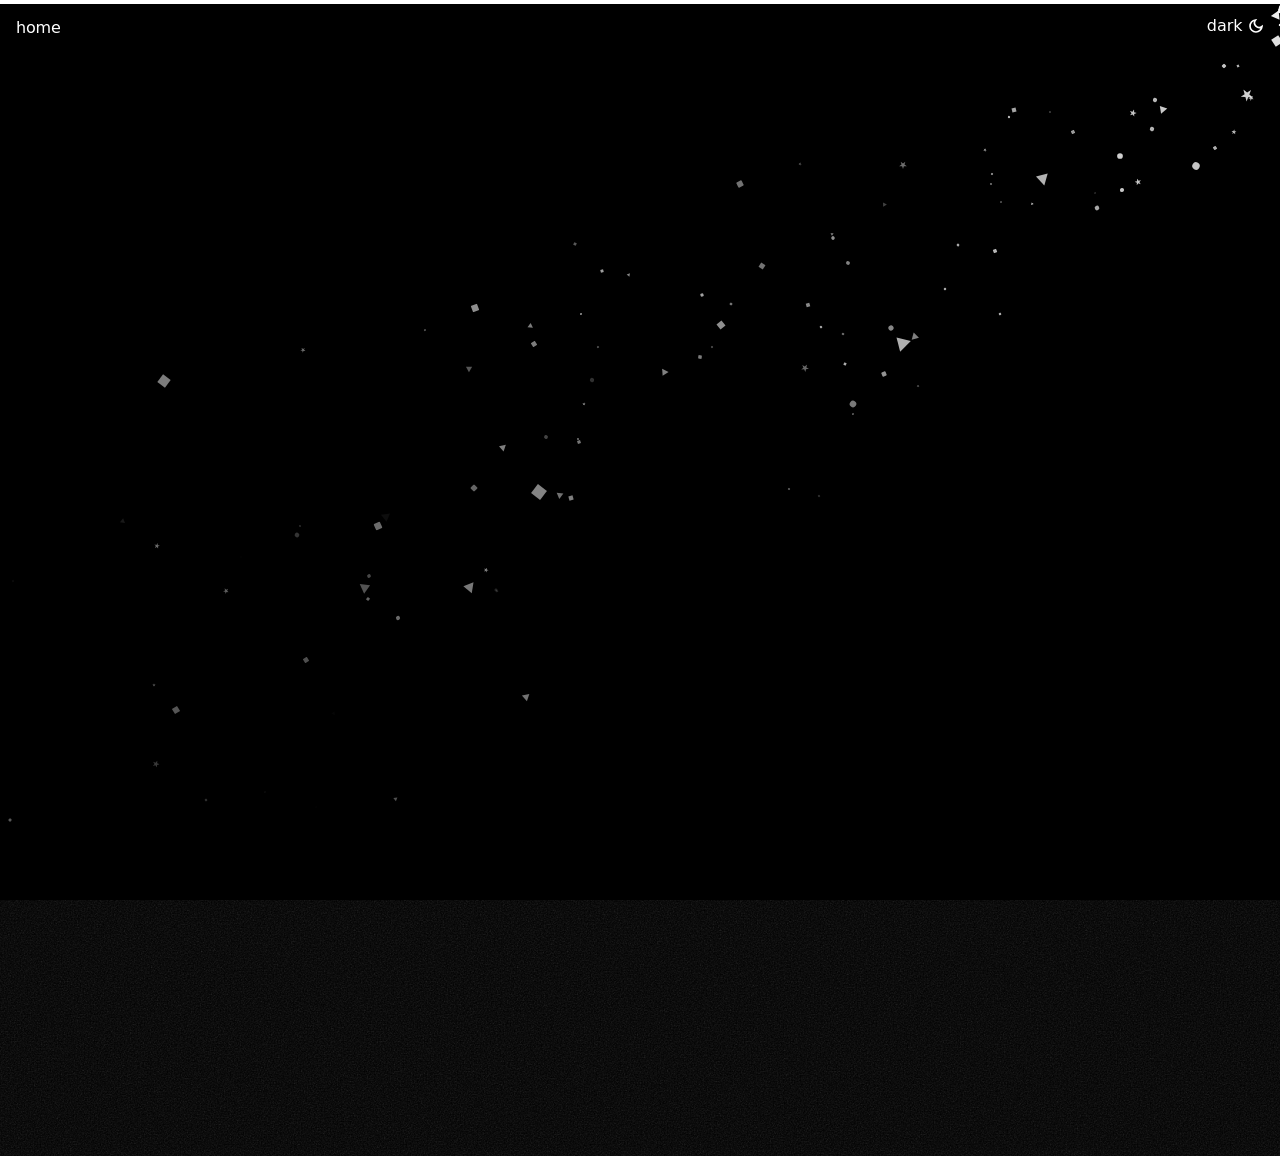
==== commit d24d85d2: "모바일 화면 수정" ====
--- a/index.html
+++ b/index.html
@@ -39,7 +39,7 @@
             <a href="/" class="logo" onclick="window.location.href = window.location.pathname + '?t=' + Date.now(); return false;">home</a>
         </div>
         <button class="theme-toggle">
-            <span class="theme-label">darkmode</span>
+            <span class="theme-label">dark</span>
             <svg class="theme-icon theme-icon-dark" width="16" height="16" viewBox="0 0 24 24" fill="none" stroke="currentColor" stroke-width="2.5">
                 <path d="M21 12.79A9 9 0 1 1 11.21 3 7 7 0 0 0 21 12.79z"/>
             </svg>
--- a/styles.css
+++ b/styles.css
@@ -734,7 +734,7 @@
         bottom: 0;
         left: -1vw;
         right: -1vw;
-        height: 1px;
+        height: 6px;
         background-color: var(--color-text);
     }
     
@@ -753,7 +753,7 @@
     }
     
     .filter-menu {
-        margin-top: calc(6vw + 2px) !important;
+        margin-top: calc(6vw + 4px) !important;
         gap: 4vw !important;
         flex-wrap: wrap !important;
     }
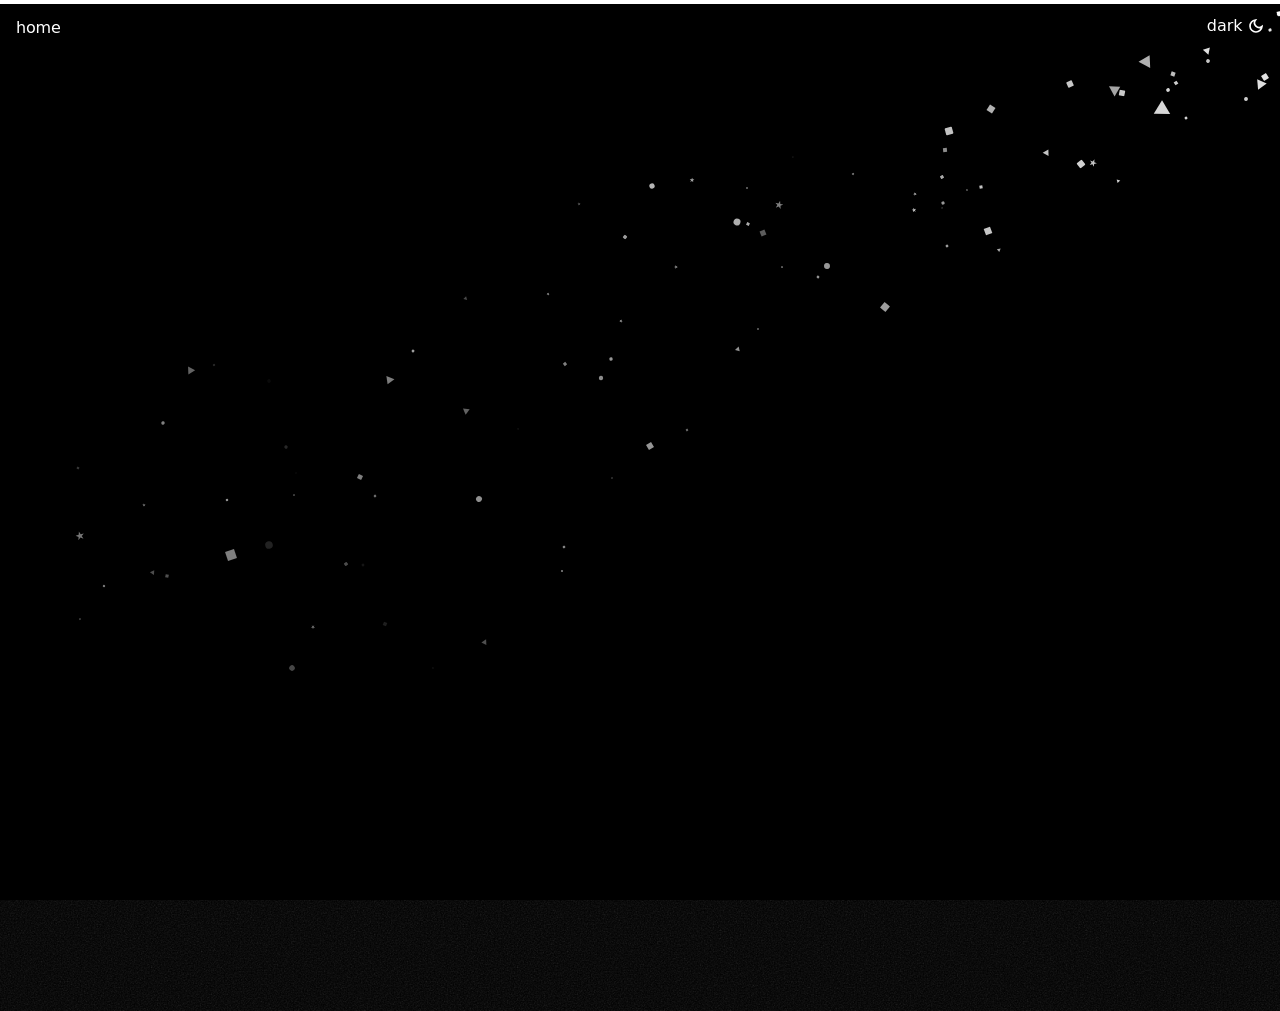
==== commit 871ef348: "큰 수정" ====
--- a/index.html
+++ b/index.html
@@ -76,10 +76,14 @@
     <!-- Cover Section -->
     <section class="cover-section">
         <div class="sub-text-wrapper">
-            <svg class="sub-text-svg" viewBox="0 0 1111 236" preserveAspectRatio="xMinYMin meet">
+            <svg class="sub-text-svg" viewBox="0 0 1111 239" preserveAspectRatio="xMinYMin meet">
                 <text class="sub-line sub-line-1" x="0" y="94">there is no such thing as small change.</text>
-                <text class="sub-line sub-line-2" x="0" y="208">everything begins with a single, intentional line.</text>
+                <text class="sub-line sub-line-2" x="0" y="211">everything begins with a single, intentional line.</text>
             </svg>
+            <div class="sub-text-mobile">
+                <p class="sub-text-line-1">there is no such thing as small change.</p>
+                <p class="sub-text-line-2">everything begins with a single, intentional line.</p>
+            </div>
         </div>
         
         <!-- Filter Menu -->
--- a/styles.css
+++ b/styles.css
@@ -38,7 +38,7 @@
     height: 200%;
     pointer-events: none;
     z-index: 9999;
-    opacity: 0.2;
+    opacity: 0.18;
     filter: url(#grain-filter);
     animation: grain 0.5s steps(1) infinite;
 }
@@ -370,13 +370,74 @@
     background-color: rgba(255, 255, 255, 0.8);
 }
 
+/* PC and Tablet: Remove cover section background/blur effect and adjust spacing */
+@media screen and (min-width: 769px) {
+    .hero {
+        min-height: auto !important;
+        padding-bottom: 0 !important;
+    }
+    
+    .cover-section {
+        min-height: auto !important;
+        padding-top: 0 !important;
+        margin-top: 0 !important;
+        padding-left: 1.25vw !important;
+        padding-right: 1.25vw !important;
+    }
+    
+    .cover-section.visible {
+        background-color: rgba(0, 0, 0, 0) !important;
+        backdrop-filter: blur(0px) !important;
+        -webkit-backdrop-filter: blur(0px) !important;
+    }
+    
+    .sub-text-wrapper {
+        padding-top: 53px !important;
+        padding-bottom: 30px !important;
+    }
+    
+    .sub-text-wrapper::before {
+        content: '';
+        position: absolute;
+        top: 30px !important;
+        left: 0 !important;
+        right: 0 !important;
+        height: 2px;
+        background-color: var(--color-text);
+        transform: scaleX(0);
+        transform-origin: left;
+    }
+    
+    .sub-text-wrapper.loaded::before {
+        animation: lineExpandX 1.1s cubic-bezier(0.25, 0.46, 0.45, 0.94) forwards;
+    }
+    
+    .sub-text-wrapper::after {
+        content: '';
+        position: absolute;
+        bottom: 0;
+        left: 0 !important;
+        right: 0 !important;
+        height: 8px;
+        background-color: var(--color-text);
+        transform: scaleX(0);
+        transform-origin: left;
+    }
+    
+    .sub-text-wrapper.loaded::after {
+        animation: lineExpandX 1.1s cubic-bezier(0.25, 0.46, 0.45, 0.94) 0.4s forwards;
+    }
+}
+
+
 /* Hero Section */
 .hero {
-    position: fixed;
-    top: 0;
+    position: relative;
+    top: auto;
     left: 0;
     right: 0;
-    height: 100vh;
+    height: auto;
+    min-height: auto;
     display: flex;
     align-items: flex-start;
     justify-content: center;
@@ -386,7 +447,7 @@
 
 /* Scroll Spacer */
 .scroll-spacer {
-    height: 100vh; /* Will be adjusted by JS */
+    display: none;
 }
 
 .title-wrapper {
@@ -461,8 +522,89 @@
     -webkit-backdrop-filter: blur(80px);
 }
 
+/* PC and Tablet: Remove cover section background/blur effect and adjust spacing */
+@media screen and (min-width: 769px) {
+    .hero {
+        min-height: auto !important;
+        padding-bottom: 0 !important;
+    }
+    
+    .cover-section {
+        min-height: auto !important;
+        padding-top: 0 !important;
+        margin-top: 0 !important;
+        padding-left: 1.25vw !important;
+        padding-right: 1.25vw !important;
+    }
+    
+    .cover-section.visible {
+        background-color: rgba(0, 0, 0, 0) !important;
+        backdrop-filter: blur(0px) !important;
+        -webkit-backdrop-filter: blur(0px) !important;
+    }
+    
+    .sub-text-wrapper {
+        padding-top: 53px !important;
+        padding-bottom: 30px !important;
+    }
+    
+    .sub-text-wrapper::before {
+        content: '';
+        position: absolute;
+        top: 30px !important;
+        left: 0 !important;
+        right: 0 !important;
+        height: 2px;
+        background-color: var(--color-text);
+        transform: scaleX(0);
+        transform-origin: left;
+    }
+    
+    .sub-text-wrapper.loaded::before {
+        animation: lineExpandX 1.1s cubic-bezier(0.25, 0.46, 0.45, 0.94) forwards;
+    }
+    
+    .sub-text-wrapper::after {
+        content: '';
+        position: absolute;
+        bottom: 0;
+        left: 0 !important;
+        right: 0 !important;
+        height: 8px;
+        background-color: var(--color-text);
+        transform: scaleX(0);
+        transform-origin: left;
+    }
+    
+    .sub-text-wrapper.loaded::after {
+        animation: lineExpandX 1.1s cubic-bezier(0.25, 0.46, 0.45, 0.94) 0.4s forwards;
+    }
+    
+    .sub-text-mobile {
+        display: none !important;
+    }
+    
+    .sub-text-svg {
+        display: block !important;
+    }
+    
+    .sub-line {
+        font-weight: 500 !important;
+    }
+    
+    .filter-menu {
+        margin-top: calc(2vw + 20px) !important;
+    }
+    
+    .project-list {
+        margin-top: calc(2vw + 4px) !important;
+    }
+}
+
+
 .sub-text-wrapper {
     width: 100%;
+    position: relative;
 }
 
 .sub-text-svg {
@@ -476,6 +618,10 @@
 .sub-text-svg.loaded {
     opacity: 1;
     transition: opacity 0.3s ease;
+}
+
+.sub-text-mobile {
+    display: none;
 }
 
 .sub-line {
@@ -502,7 +648,49 @@
     }
 }
 
+/* Mobile sub-text animation */
+.sub-text-mobile p {
+    opacity: 0;
+    transform: translateY(50px);
+}
+
+.sub-text-mobile p.animate {
+    animation: subLineReveal 2s cubic-bezier(0.16, 1, 0.3, 1) forwards;
+}
+
+/* Fade in up animation */
+@keyframes fadeInUp {
+    from {
+        opacity: 0;
+        transform: translateY(30px);
+    }
+    to {
+        opacity: 1;
+        transform: translateY(0);
+    }
+}
+
+/* Line expand X animation */
+@keyframes lineExpandX {
+    from {
+        transform: scaleX(0);
+    }
+    to {
+        transform: scaleX(1);
+    }
+}
+
 /* Filter Menu */
+.filter-menu {
+    opacity: 0;
+    transform: translateY(30px);
+}
+
+.filter-menu.animate {
+    animation: fadeInUp 1s cubic-bezier(0.16, 1, 0.3, 1) forwards;
+}
+
+/* Project List */
 .filter-menu {
     margin-top: 2vw;
     display: flex;
@@ -538,6 +726,12 @@
     display: grid;
     grid-template-columns: repeat(12, 1fr);
     gap: 1.25vw;
+    opacity: 0;
+    transform: translateY(30px);
+}
+
+.project-list.animate {
+    animation: fadeInUp 1s cubic-bezier(0.16, 1, 0.3, 1) forwards;
 }
 
 .project-item {
@@ -574,6 +768,12 @@
     image-rendering: crisp-edges;
     backface-visibility: hidden;
     -webkit-backface-visibility: hidden;
+    opacity: 0;
+    transform: translateY(20px);
+}
+
+.project-item.animate .project-thumb {
+    animation: fadeInUp 0.6s cubic-bezier(0.16, 1, 0.3, 1) 0.3s forwards;
 }
 
 .project-link {
@@ -587,6 +787,12 @@
     display: flex;
     justify-content: space-between;
     align-items: center;
+    opacity: 0;
+    transform: translateY(20px);
+}
+
+.project-item.animate .project-info {
+    animation: fadeInUp 0.6s cubic-bezier(0.16, 1, 0.3, 1) 0.2s forwards;
 }
 
 .project-title {
@@ -726,6 +932,12 @@
         right: -1vw;
         height: 1px;
         background-color: var(--color-text);
+        transform: scaleX(0);
+        transform-origin: left;
+    }
+    
+    .sub-text-wrapper.loaded::before {
+        animation: lineExpandX 1.1s cubic-bezier(0.25, 0.46, 0.45, 0.94) forwards;
     }
     
     .sub-text-wrapper::after {
@@ -736,11 +948,24 @@
         right: -1vw;
         height: 6px;
         background-color: var(--color-text);
+        transform: scaleX(0);
+        transform-origin: left;
+    }
+    
+    .sub-text-wrapper.loaded::after {
+        animation: lineExpandX 1.1s cubic-bezier(0.25, 0.46, 0.45, 0.94) 0.4s forwards;
     }
     
     .sub-text-svg {
-        width: 100% !important;
-        max-width: none !important;
+        display: none !important;
+    }
+    
+    .sub-text-mobile {
+        display: block !important;
+    }
+    
+    .sub-text-mobile p {
+        line-height: 1.3 !important;
     }
     
     .cover-section {
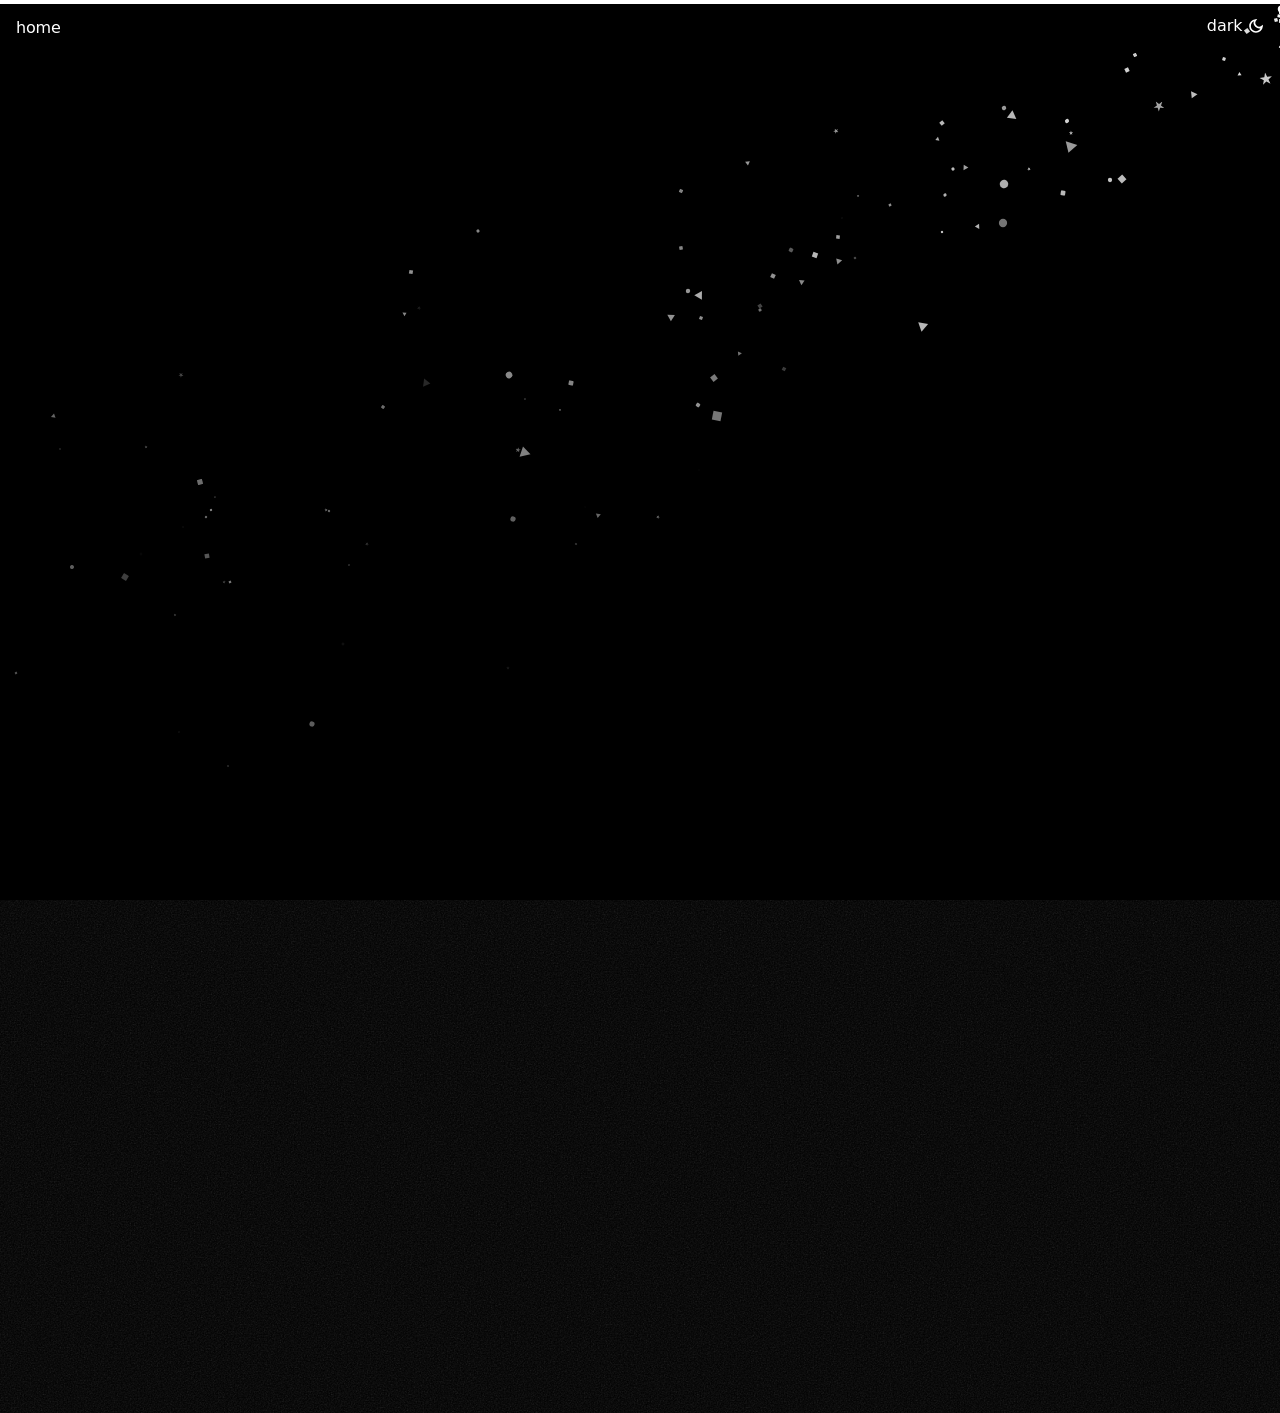
==== commit c75480b2: "배포" ====
--- a/index.html
+++ b/index.html
@@ -1,6 +1,7 @@
 <!DOCTYPE html>
 <html lang="ko">
 <head>
+    <script>document.title='archive';</script>
     <meta charset="UTF-8">
     <meta name="viewport" content="width=device-width, initial-scale=1.0">
     <title>archive</title>
@@ -76,9 +77,9 @@
     <!-- Cover Section -->
     <section class="cover-section">
         <div class="sub-text-wrapper">
-            <svg class="sub-text-svg" viewBox="0 0 1111 239" preserveAspectRatio="xMinYMin meet">
+            <svg class="sub-text-svg" viewBox="0 0 1111 236" preserveAspectRatio="xMinYMin meet">
                 <text class="sub-line sub-line-1" x="0" y="94">there is no such thing as small change.</text>
-                <text class="sub-line sub-line-2" x="0" y="211">everything begins with a single, intentional line.</text>
+                <text class="sub-line sub-line-2" x="0" y="208">everything begins with a single, intentional line.</text>
             </svg>
             <div class="sub-text-mobile">
                 <p class="sub-text-line-1">there is no such thing as small change.</p>
@@ -97,6 +98,24 @@
         <div class="project-list" id="project-list">
             <!-- Projects will be loaded dynamically -->
         </div>
+        
+        <!-- Footer -->
+        <footer class="site-footer">
+            <div class="footer-create-block">
+                <div class="footer-title-wrapper">
+                    <div class="footer-char-container"><span class="footer-char">c</span></div>
+                    <div class="footer-char-container"><span class="footer-char">r</span></div>
+                    <div class="footer-char-container"><span class="footer-char">e</span></div>
+                    <div class="footer-char-container"><span class="footer-char">a</span></div>
+                    <div class="footer-char-container"><span class="footer-char">t</span></div>
+                    <div class="footer-char-container"><span class="footer-char">e</span></div>
+                </div>
+            </div>
+            <div class="footer-info">
+                <span class="footer-copyright">©2026</span>
+                <span class="footer-name">handonghoon</span>
+            </div>
+        </footer>
     </section>
 
     <script src="script.js"></script>
--- a/styles.css
+++ b/styles.css
@@ -15,8 +15,15 @@
 
 html {
     font-size: 16px;
-    scroll-behavior: smooth;
+    scroll-behavior: auto; /* Changed to auto for custom smooth scroll */
     overscroll-behavior: contain;
+    /* Hide scrollbar but keep scroll functionality */
+    scrollbar-width: none; /* Firefox */
+    -ms-overflow-style: none; /* IE and Edge */
+}
+
+html::-webkit-scrollbar {
+    display: none; /* Chrome, Safari, Opera */
 }
 
 body {
@@ -27,6 +34,13 @@
     min-height: 100vh;
     overflow-x: hidden;
     cursor: none;
+    /* Hide scrollbar but keep scroll functionality */
+    scrollbar-width: none; /* Firefox */
+    -ms-overflow-style: none; /* IE and Edge */
+}
+
+body::-webkit-scrollbar {
+    display: none; /* Chrome, Safari, Opera */
 }
 
 /* Grain Effect */
@@ -599,6 +613,10 @@
     .project-list {
         margin-top: calc(2vw + 4px) !important;
     }
+    
+    .site-footer {
+        margin-top: 0 !important;
+    }
 }
 
 
@@ -622,6 +640,17 @@
 
 .sub-text-mobile {
     display: none;
+    font-family: var(--font-primary);
+    font-weight: 400;
+    color: var(--color-text);
+}
+
+.sub-text-mobile p {
+    margin: 0 0 0.3em 0;
+}
+
+.sub-text-mobile p:last-child {
+    margin-bottom: 0;
 }
 
 .sub-line {
@@ -652,6 +681,7 @@
 .sub-text-mobile p {
     opacity: 0;
     transform: translateY(50px);
+    font-size: 26px;
 }
 
 .sub-text-mobile p.animate {
@@ -722,6 +752,8 @@
 
 /* Project List */
 .project-list {
+    position: relative;
+    z-index: 2;
     margin-top: 2vw;
     display: grid;
     grid-template-columns: repeat(12, 1fr);
@@ -737,29 +769,126 @@
 .project-item {
     transition: opacity 0.4s ease, transform 0.4s ease;
     perspective: 1000px;
+    perspective-origin: center center;
+    overflow: visible;
 }
 
 .project-item.hidden {
     display: none;
 }
 
+/* 큰-작은 / 작은-큰 번갈아 오는 그리드 (12칸 기준) */
 .project-item[data-size="large"] {
-    grid-column: span 7;
-}
-
+    grid-column: span 8;
+}
 .project-item[data-size="small"] {
-    grid-column: span 5;
-}
-
+    grid-column: span 4;
+}
 .project-item[data-size="medium"] {
-    grid-column: span 4;
+    grid-column: span 6;
+}
+
+/* Footer - 좌우 패딩 없음(cover-section 패딩만 사용) → 헤더와 동일한 여백 */
+.site-footer {
+    position: relative;
+    z-index: 0;
+    margin-top: 0;
+    display: flex;
+    flex-direction: column;
+    align-items: center;
+    width: 100%;
+    padding: 0;
+    box-sizing: border-box;
+}
+
+.footer-info {
+    width: 100%;
+    max-width: 100%;
+    display: flex;
+    justify-content: space-between;
+    align-items: center;
+    margin-top: 1.5vw;
+    padding: 0;
+    font-family: var(--font-primary);
+    font-size: max(16px, 0.833vw);
+    font-weight: 400;
+    letter-spacing: -0.01em;
+    color: var(--color-text);
+}
+
+.footer-copyright {
+    margin-right: auto;
+}
+
+.footer-name {
+    margin-left: auto;
+}
+
+.footer-create-block {
+    position: relative;
+    display: inline-block;
+    margin-top: 0;
+    isolation: isolate;
+}
+
+/* create 텍스트 상단 45% 가림 - 브라우저 너비와 무관하게 유지, 라이트/다크 모드 대응 */
+.footer-create-block::after {
+    content: '';
+    position: absolute;
+    top: 0;
+    left: 0;
+    right: 0;
+    height: 43%;
+    min-height: 40px;
+    background-color: var(--color-bg);
+    pointer-events: none;
+    z-index: 10;
+}
+
+.footer-title-wrapper {
+    position: relative;
+    z-index: 0;
+    display: inline-flex;
+    margin-top: 0;
+    transform: translateY(-0.22em);
+}
+
+.footer-char-container {
+    overflow: hidden;
+    display: inline-block;
+    line-height: 0.85;
+    vertical-align: top;
+    margin-right: -0.07em;
+}
+
+.footer-char-container.space {
+    width: 0.25em;
+    margin-right: 0;
+}
+
+.footer-char {
+    display: inline-block;
+    font-family: var(--font-primary);
+    font-weight: 800;
+    font-size: 100px;
+    color: var(--color-text);
+    text-transform: lowercase;
+    line-height: 0.85;
+    vertical-align: top;
+    transform: translateY(110%);
+    opacity: 0;
+    will-change: transform, opacity;
+}
+
+.footer-char.animate {
+    animation: charRevealUp 1.2s cubic-bezier(0.16, 1, 0.3, 1) forwards;
 }
 
 .project-thumb {
     width: 100%;
     aspect-ratio: 16 / 9;
     border-radius: 0;
-    transition: transform 0.6s cubic-bezier(0.25, 0.46, 0.45, 0.94);
+    transition: transform 0.7s cubic-bezier(0.33, 1, 0.68, 1), filter 0.8s cubic-bezier(0.33, 1, 0.68, 1);
     transform-style: preserve-3d;
     cursor: pointer;
     background-size: cover;
@@ -770,6 +899,7 @@
     -webkit-backface-visibility: hidden;
     opacity: 0;
     transform: translateY(20px);
+    filter: grayscale(0.4); /* 기본: 살짝 그레이스케일, 호버 시 JS에서 컬러로 */
 }
 
 .project-item.animate .project-thumb {
@@ -781,6 +911,8 @@
     flex-direction: column;
     gap: 0.75vw;
     text-decoration: none;
+    transform-style: preserve-3d; /* 3D tilt on thumb 유지 */
+    overflow: visible;
 }
 
 .project-info {
@@ -810,7 +942,7 @@
     transition: opacity 0.3s ease;
 }
 
-/* Mobile - Hide custom cursor on touch devices */
+/* Mobile - Hide custom cursor on touch devices, 썸네일 항상 컬러(호버 없음) */
 @media (hover: none) and (pointer: coarse) {
     body {
         cursor: auto;
@@ -819,6 +951,10 @@
     .cursor-dot,
     .cursor-trail {
         display: none !important;
+    }
+    
+    .project-thumb {
+        filter: grayscale(0); /* 터치 기기: 호버 없으므로 기본 컬러 노출 */
     }
 }
 
@@ -889,6 +1025,11 @@
 
 /* Responsive - Mobile */
 @media screen and (max-width: 768px) {
+    /* 모바일: 호버 없음 → 썸네일 항상 컬러 */
+    .project-thumb {
+        filter: grayscale(0) !important;
+    }
+    
     .top-bar {
         padding: 3vw !important;
     }
@@ -920,8 +1061,8 @@
         width: 100% !important;
         margin-top: 8px !important;
         position: relative;
-        padding-top: 25px !important;
-        padding-bottom: 22px !important;
+        padding-top: 27px !important;
+        padding-bottom: 26px !important;
     }
     
     .sub-text-wrapper::before {
@@ -965,16 +1106,28 @@
     }
     
     .sub-text-mobile p {
-        line-height: 1.3 !important;
+        line-height: 1 !important;
+    }
+    
+    /* Remove hover effects on mobile */
+    .filter-btn:hover,
+    .theme-toggle:hover .theme-label,
+    .logo:hover,
+    .project-link:hover {
+        text-decoration: none !important;
     }
     
     .cover-section {
-        padding: 0 3vw 6vw 3vw !important;
+        min-height: 0 !important;
+        padding: 0 3vw 0 3vw !important;
         margin-top: 0 !important;
         padding-top: 0 !important;
+        padding-bottom: 0 !important;
+        margin-bottom: 0 !important;
         background-color: transparent !important;
         backdrop-filter: none !important;
         -webkit-backdrop-filter: none !important;
+        overflow: visible !important;
     }
     
     .filter-menu {
@@ -985,7 +1138,7 @@
     
     .filter-btn {
         font-size: 5vw !important;
-        font-weight: bold !important;
+        font-weight: 600 !important;
     }
     
     .project-list {
@@ -1021,6 +1174,30 @@
     .top-bar.transitioning .logo {
         transform: translateX(12vw) !important;
     }
+    
+    .site-footer {
+        margin-top: 0 !important;
+        margin-bottom: 0 !important;
+        padding: 0 !important;
+        padding-bottom: 30px !important;
+        overflow: visible !important;
+    }
+    
+    .footer-create-block {
+        overflow: visible !important;
+    }
+    
+    .footer-create-block::after {
+        top: 0 !important;
+        height: 43% !important;
+        z-index: 10 !important;
+    }
+    
+    .footer-info {
+        font-size: 3.5vw !important;
+        margin-top: 4vw !important;
+        padding: 0 !important;
+    }
 }
 
 /* Responsive - Small Mobile */
@@ -1037,6 +1214,10 @@
         font-size: 4vw !important;
     }
     
+    .footer-info {
+        font-size: 4vw !important;
+    }
+    
     .hero {
         position: relative !important;
         top: auto !important;
@@ -1058,9 +1239,12 @@
     }
     
     .cover-section {
-        padding: 0 5vw 8vw 5vw !important;
+        min-height: 0 !important;
+        padding: 0 5vw 0 5vw !important;
         margin-top: 0 !important;
         padding-top: 0 !important;
+        padding-bottom: 0 !important;
+        margin-bottom: 0 !important;
         background-color: transparent !important;
         backdrop-filter: none !important;
         -webkit-backdrop-filter: none !important;
@@ -1073,6 +1257,7 @@
     
     .filter-btn {
         font-size: 6vw !important;
+        font-weight: 600 !important;
     }
     
     .project-list {
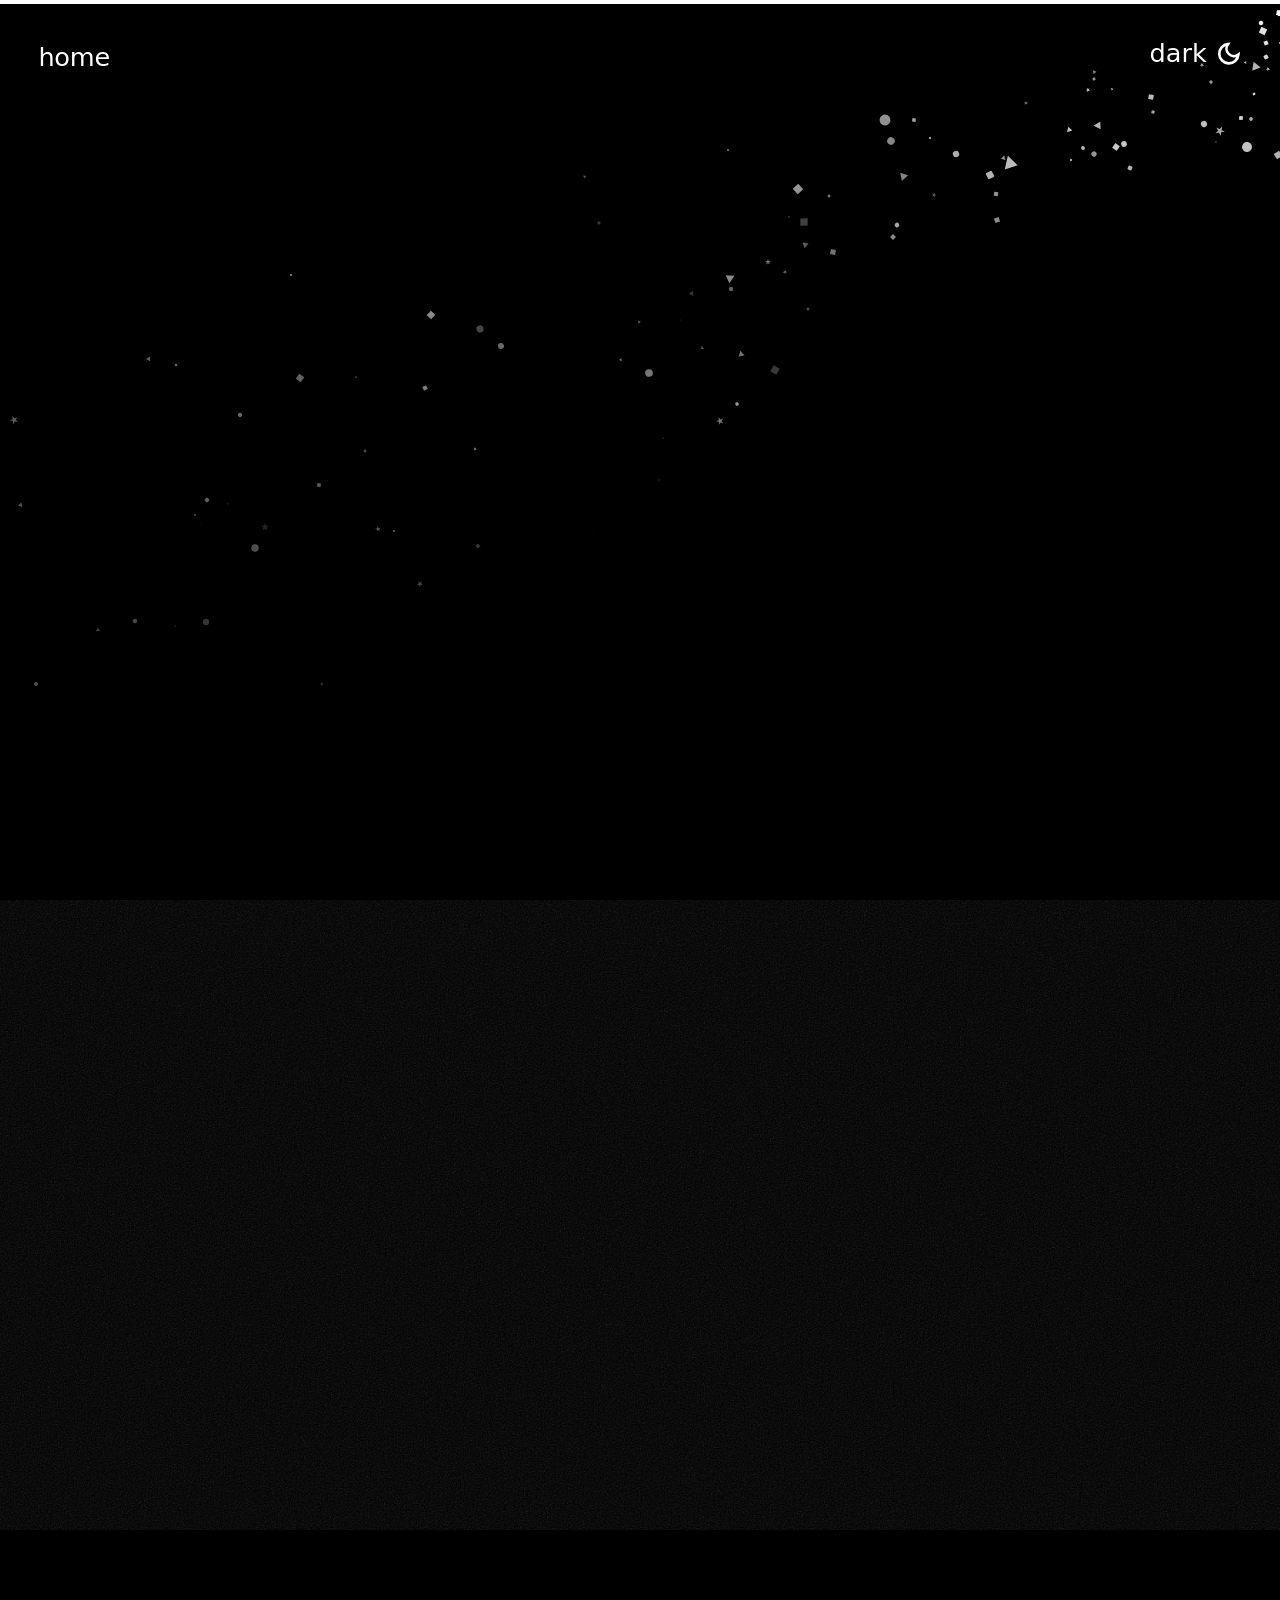
==== commit a9b1aa46: "OG" ====
--- a/index.html
+++ b/index.html
@@ -1,23 +1,31 @@
 <!DOCTYPE html>
 <html lang="ko">
+
 <head>
-    <script>document.title='archive';</script>
+    <script>document.title = 'archive';</script>
     <meta charset="UTF-8">
     <meta name="viewport" content="width=device-width, initial-scale=1.0">
     <title>archive</title>
+    <meta property="og:type" content="website">
+    <meta property="og:site_name" content="Portfolio Archive">
+    <meta property="og:title" content="archive">
+    <meta property="og:description" content="Portfolio Archive">
+    <meta property="og:image" content="./og-image.png">
+    <meta property="og:url" content="./">
     <link rel="icon" type="image/svg+xml" href="favicon.svg">
     <link rel="preconnect" href="https://fonts.googleapis.com">
     <link rel="preconnect" href="https://fonts.gstatic.com" crossorigin>
     <link href="https://fonts.googleapis.com/css2?family=Inter:wght@300;400;500;600;900&display=swap" rel="stylesheet">
     <link rel="stylesheet" href="styles.css">
 </head>
+
 <body class="is-loading">
     <!-- Grain Effect -->
     <div class="grain"></div>
     <svg style="display: none;">
         <filter id="grain-filter">
-            <feTurbulence type="fractalNoise" baseFrequency="0.7" numOctaves="4" stitchTiles="stitch"/>
-            <feColorMatrix type="saturate" values="0"/>
+            <feTurbulence type="fractalNoise" baseFrequency="0.7" numOctaves="4" stitchTiles="stitch" />
+            <feColorMatrix type="saturate" values="0" />
         </filter>
     </svg>
 
@@ -32,28 +40,31 @@
     <!-- Custom Cursor -->
     <div class="cursor-dot"></div>
     <canvas class="cursor-trail"></canvas>
-    
+
     <!-- Top Navigation Bar -->
     <header class="top-bar">
         <div class="nav-left">
             <span class="nav-back">back</span>
-            <a href="/" class="logo" onclick="window.location.href = window.location.pathname + '?t=' + Date.now(); return false;">home</a>
+            <a href="/" class="logo"
+                onclick="window.location.href = window.location.pathname + '?t=' + Date.now(); return false;">home</a>
         </div>
         <button class="theme-toggle">
             <span class="theme-label">dark</span>
-            <svg class="theme-icon theme-icon-dark" width="16" height="16" viewBox="0 0 24 24" fill="none" stroke="currentColor" stroke-width="2.5">
-                <path d="M21 12.79A9 9 0 1 1 11.21 3 7 7 0 0 0 21 12.79z"/>
+            <svg class="theme-icon theme-icon-dark" width="16" height="16" viewBox="0 0 24 24" fill="none"
+                stroke="currentColor" stroke-width="2.5">
+                <path d="M21 12.79A9 9 0 1 1 11.21 3 7 7 0 0 0 21 12.79z" />
             </svg>
-            <svg class="theme-icon theme-icon-light" width="16" height="16" viewBox="0 0 24 24" fill="none" stroke="currentColor" stroke-width="2.5">
-                <circle cx="12" cy="12" r="5"/>
-                <line x1="12" y1="1" x2="12" y2="3"/>
-                <line x1="12" y1="21" x2="12" y2="23"/>
-                <line x1="4.22" y1="4.22" x2="5.64" y2="5.64"/>
-                <line x1="18.36" y1="18.36" x2="19.78" y2="19.78"/>
-                <line x1="1" y1="12" x2="3" y2="12"/>
-                <line x1="21" y1="12" x2="23" y2="12"/>
-                <line x1="4.22" y1="19.78" x2="5.64" y2="18.36"/>
-                <line x1="18.36" y1="5.64" x2="19.78" y2="4.22"/>
+            <svg class="theme-icon theme-icon-light" width="16" height="16" viewBox="0 0 24 24" fill="none"
+                stroke="currentColor" stroke-width="2.5">
+                <circle cx="12" cy="12" r="5" />
+                <line x1="12" y1="1" x2="12" y2="3" />
+                <line x1="12" y1="21" x2="12" y2="23" />
+                <line x1="4.22" y1="4.22" x2="5.64" y2="5.64" />
+                <line x1="18.36" y1="18.36" x2="19.78" y2="19.78" />
+                <line x1="1" y1="12" x2="3" y2="12" />
+                <line x1="21" y1="12" x2="23" y2="12" />
+                <line x1="4.22" y1="19.78" x2="5.64" y2="18.36" />
+                <line x1="18.36" y1="5.64" x2="19.78" y2="4.22" />
             </svg>
         </button>
     </header>
@@ -79,26 +90,27 @@
         <div class="sub-text-wrapper">
             <svg class="sub-text-svg" viewBox="0 0 1111 236" preserveAspectRatio="xMinYMin meet">
                 <text class="sub-line sub-line-1" x="0" y="94">there is no such thing as small change.</text>
-                <text class="sub-line sub-line-2" x="0" y="208">everything begins with a single, intentional line.</text>
+                <text class="sub-line sub-line-2" x="0" y="208">everything begins with a single, intentional
+                    line.</text>
             </svg>
             <div class="sub-text-mobile">
                 <p class="sub-text-line-1">there is no such thing as small change.</p>
                 <p class="sub-text-line-2">everything begins with a single, intentional line.</p>
             </div>
         </div>
-        
+
         <!-- Filter Menu -->
         <nav class="filter-menu">
             <button class="filter-btn active" data-filter="all">all</button>
             <button class="filter-btn" data-filter="vibe">vibe</button>
             <button class="filter-btn" data-filter="moment">moment</button>
         </nav>
-        
+
         <!-- Project List (loaded from JSON) -->
         <div class="project-list" id="project-list">
             <!-- Projects will be loaded dynamically -->
         </div>
-        
+
         <!-- Footer -->
         <footer class="site-footer">
             <div class="footer-create-block">
@@ -120,4 +132,5 @@
 
     <script src="script.js"></script>
 </body>
-</html>
+
+</html>
--- a/styles.css
+++ b/styles.css
@@ -15,15 +15,19 @@
 
 html {
     font-size: 16px;
-    scroll-behavior: auto; /* Changed to auto for custom smooth scroll */
+    scroll-behavior: auto;
+    /* Changed to auto for custom smooth scroll */
     overscroll-behavior: contain;
     /* Hide scrollbar but keep scroll functionality */
-    scrollbar-width: none; /* Firefox */
-    -ms-overflow-style: none; /* IE and Edge */
+    scrollbar-width: none;
+    /* Firefox */
+    -ms-overflow-style: none;
+    /* IE and Edge */
 }
 
 html::-webkit-scrollbar {
-    display: none; /* Chrome, Safari, Opera */
+    display: none;
+    /* Chrome, Safari, Opera */
 }
 
 body {
@@ -35,12 +39,15 @@
     overflow-x: hidden;
     cursor: none;
     /* Hide scrollbar but keep scroll functionality */
-    scrollbar-width: none; /* Firefox */
-    -ms-overflow-style: none; /* IE and Edge */
+    scrollbar-width: none;
+    /* Firefox */
+    -ms-overflow-style: none;
+    /* IE and Edge */
 }
 
 body::-webkit-scrollbar {
-    display: none; /* Chrome, Safari, Opera */
+    display: none;
+    /* Chrome, Safari, Opera */
 }
 
 /* Grain Effect */
@@ -58,16 +65,47 @@
 }
 
 @keyframes grain {
-    0%, 100% { transform: translate(0, 0); }
-    10% { transform: translate(-2%, -2%); }
-    20% { transform: translate(2%, 2%); }
-    30% { transform: translate(-1%, 1%); }
-    40% { transform: translate(1%, -1%); }
-    50% { transform: translate(-2%, 2%); }
-    60% { transform: translate(2%, -2%); }
-    70% { transform: translate(-1%, -1%); }
-    80% { transform: translate(1%, 1%); }
-    90% { transform: translate(-2%, -1%); }
+
+    0%,
+    100% {
+        transform: translate(0, 0);
+    }
+
+    10% {
+        transform: translate(-2%, -2%);
+    }
+
+    20% {
+        transform: translate(2%, 2%);
+    }
+
+    30% {
+        transform: translate(-1%, 1%);
+    }
+
+    40% {
+        transform: translate(1%, -1%);
+    }
+
+    50% {
+        transform: translate(-2%, 2%);
+    }
+
+    60% {
+        transform: translate(2%, -2%);
+    }
+
+    70% {
+        transform: translate(-1%, -1%);
+    }
+
+    80% {
+        transform: translate(1%, 1%);
+    }
+
+    90% {
+        transform: translate(-2%, -1%);
+    }
 }
 
 /* Custom Cursor */
@@ -238,8 +276,8 @@
     position: absolute;
     left: 0;
     transform: translateX(-0.6vw);
-    transition: opacity 0.5s cubic-bezier(0.19, 1, 0.22, 1), 
-                transform 0.5s cubic-bezier(0.19, 1, 0.22, 1);
+    transition: opacity 0.5s cubic-bezier(0.19, 1, 0.22, 1),
+        transform 0.5s cubic-bezier(0.19, 1, 0.22, 1);
     pointer-events: none;
     white-space: nowrap;
 }
@@ -265,7 +303,7 @@
 
 .top-bar.ready .logo {
     transition: opacity 0.5s cubic-bezier(0.19, 1, 0.22, 1),
-                transform 0.5s cubic-bezier(0.19, 1, 0.22, 1);
+        transform 0.5s cubic-bezier(0.19, 1, 0.22, 1);
 }
 
 .top-bar.transitioning .logo {
@@ -390,26 +428,27 @@
         min-height: auto !important;
         padding-bottom: 0 !important;
     }
-    
+
     .cover-section {
         min-height: auto !important;
         padding-top: 0 !important;
         margin-top: 0 !important;
         padding-left: 1.25vw !important;
         padding-right: 1.25vw !important;
-    }
-    
+        padding-bottom: 2vw !important;
+    }
+
     .cover-section.visible {
         background-color: rgba(0, 0, 0, 0) !important;
         backdrop-filter: blur(0px) !important;
         -webkit-backdrop-filter: blur(0px) !important;
     }
-    
+
     .sub-text-wrapper {
         padding-top: 53px !important;
         padding-bottom: 30px !important;
     }
-    
+
     .sub-text-wrapper::before {
         content: '';
         position: absolute;
@@ -421,11 +460,11 @@
         transform: scaleX(0);
         transform-origin: left;
     }
-    
+
     .sub-text-wrapper.loaded::before {
         animation: lineExpandX 1.1s cubic-bezier(0.25, 0.46, 0.45, 0.94) forwards;
     }
-    
+
     .sub-text-wrapper::after {
         content: '';
         position: absolute;
@@ -437,7 +476,7 @@
         transform: scaleX(0);
         transform-origin: left;
     }
-    
+
     .sub-text-wrapper.loaded::after {
         animation: lineExpandX 1.1s cubic-bezier(0.25, 0.46, 0.45, 0.94) 0.4s forwards;
     }
@@ -485,12 +524,13 @@
     display: inline-block;
     font-family: var(--font-primary);
     font-weight: 800;
-    font-size: 100px; /* Will be adjusted by JS */
+    font-size: 100px;
+    /* Will be adjusted by JS */
     color: var(--color-text);
     text-transform: lowercase;
     line-height: 0.85;
     vertical-align: top;
-    
+
     /* Animation Initial State */
     transform: translateY(110%);
     opacity: 0;
@@ -510,6 +550,7 @@
         transform: translateY(110%);
         opacity: 0;
     }
+
     to {
         transform: translateY(0);
         opacity: 1;
@@ -525,9 +566,9 @@
     -webkit-backdrop-filter: blur(0px);
     min-height: 100vh;
     padding: 2vw 1.25vw;
-    transition: background-color 1.2s cubic-bezier(0.16, 1, 0.3, 1), 
-                backdrop-filter 1.2s cubic-bezier(0.16, 1, 0.3, 1), 
-                -webkit-backdrop-filter 1.2s cubic-bezier(0.16, 1, 0.3, 1);
+    transition: background-color 1.2s cubic-bezier(0.16, 1, 0.3, 1),
+        backdrop-filter 1.2s cubic-bezier(0.16, 1, 0.3, 1),
+        -webkit-backdrop-filter 1.2s cubic-bezier(0.16, 1, 0.3, 1);
 }
 
 .cover-section.visible {
@@ -542,26 +583,27 @@
         min-height: auto !important;
         padding-bottom: 0 !important;
     }
-    
+
     .cover-section {
         min-height: auto !important;
         padding-top: 0 !important;
         margin-top: 0 !important;
         padding-left: 1.25vw !important;
         padding-right: 1.25vw !important;
-    }
-    
+        padding-bottom: 2vw !important;
+    }
+
     .cover-section.visible {
         background-color: rgba(0, 0, 0, 0) !important;
         backdrop-filter: blur(0px) !important;
         -webkit-backdrop-filter: blur(0px) !important;
     }
-    
+
     .sub-text-wrapper {
         padding-top: 53px !important;
         padding-bottom: 30px !important;
     }
-    
+
     .sub-text-wrapper::before {
         content: '';
         position: absolute;
@@ -573,11 +615,11 @@
         transform: scaleX(0);
         transform-origin: left;
     }
-    
+
     .sub-text-wrapper.loaded::before {
         animation: lineExpandX 1.1s cubic-bezier(0.25, 0.46, 0.45, 0.94) forwards;
     }
-    
+
     .sub-text-wrapper::after {
         content: '';
         position: absolute;
@@ -589,33 +631,33 @@
         transform: scaleX(0);
         transform-origin: left;
     }
-    
+
     .sub-text-wrapper.loaded::after {
         animation: lineExpandX 1.1s cubic-bezier(0.25, 0.46, 0.45, 0.94) 0.4s forwards;
     }
-    
+
     .sub-text-mobile {
         display: none !important;
     }
-    
+
     .sub-text-svg {
         display: block !important;
     }
-    
+
     .sub-line {
         font-weight: 500 !important;
     }
-    
+
     .filter-menu {
         margin-top: calc(2vw + 20px) !important;
     }
-    
+
     .project-list {
         margin-top: calc(2vw + 4px) !important;
     }
-    
+
     .site-footer {
-        margin-top: 0 !important;
+        margin-top: -6vw !important;
     }
 }
 
@@ -671,6 +713,7 @@
         opacity: 0;
         transform: translateY(50px);
     }
+
     to {
         opacity: 1;
         transform: translateY(0);
@@ -694,6 +737,7 @@
         opacity: 0;
         transform: translateY(30px);
     }
+
     to {
         opacity: 1;
         transform: translateY(0);
@@ -705,6 +749,7 @@
     from {
         transform: scaleX(0);
     }
+
     to {
         transform: scaleX(1);
     }
@@ -767,9 +812,13 @@
 }
 
 .project-item {
-    transition: opacity 0.4s ease, transform 0.4s ease;
+    transition: opacity 0.6s cubic-bezier(0.4, 0, 0.2, 1),
+        transform 0.7s cubic-bezier(0.4, 0, 0.2, 1),
+        grid-column 0.7s cubic-bezier(0.4, 0, 0.2, 1);
     perspective: 1000px;
     perspective-origin: center center;
+    transform-style: preserve-3d;
+    /* 3D tilt가 작은 썸네일에서도 보이도록 */
     overflow: visible;
 }
 
@@ -781,9 +830,11 @@
 .project-item[data-size="large"] {
     grid-column: span 8;
 }
+
 .project-item[data-size="small"] {
     grid-column: span 4;
 }
+
 .project-item[data-size="medium"] {
     grid-column: span 6;
 }
@@ -831,14 +882,14 @@
     isolation: isolate;
 }
 
-/* create 텍스트 상단 45% 가림 - 브라우저 너비와 무관하게 유지, 라이트/다크 모드 대응 */
+/* create 텍스트 상단 가림 - 브라우저 너비와 무관하게 유지, 라이트/다크 모드 대응 */
 .footer-create-block::after {
     content: '';
     position: absolute;
     top: 0;
     left: 0;
     right: 0;
-    height: 43%;
+    height: var(--mask-height, 44%);
     min-height: 40px;
     background-color: var(--color-bg);
     pointer-events: none;
@@ -899,7 +950,8 @@
     -webkit-backface-visibility: hidden;
     opacity: 0;
     transform: translateY(20px);
-    filter: grayscale(0.4); /* 기본: 살짝 그레이스케일, 호버 시 JS에서 컬러로 */
+    filter: grayscale(0.4);
+    /* 기본: 살짝 그레이스케일, 호버 시 JS에서 컬러로 */
 }
 
 .project-item.animate .project-thumb {
@@ -911,7 +963,8 @@
     flex-direction: column;
     gap: 0.75vw;
     text-decoration: none;
-    transform-style: preserve-3d; /* 3D tilt on thumb 유지 */
+    transform-style: preserve-3d;
+    /* 3D tilt on thumb 유지 */
     overflow: visible;
 }
 
@@ -947,101 +1000,116 @@
     body {
         cursor: auto;
     }
-    
+
     .cursor-dot,
     .cursor-trail {
         display: none !important;
     }
-    
+
     .project-thumb {
-        filter: grayscale(0); /* 터치 기기: 호버 없으므로 기본 컬러 노출 */
-    }
-}
-
-/* Responsive - Tablet */
-@media screen and (max-width: 1024px) {
+        filter: grayscale(0);
+        /* 터치 기기: 호버 없으므로 기본 컬러 노출 */
+    }
+}
+
+/* Responsive - Tablet (세로/가로모드 모두 포함) */
+@media screen and (max-width: 1366px) and (min-width: 481px) {
     .top-bar {
         padding: 3vw !important;
     }
-    
+
     .logo {
         font-size: 2vw !important;
     }
-    
+
     .nav-menu {
         display: none !important;
     }
-    
+
     .theme-toggle {
         font-size: 2vw !important;
     }
-    
+
     .hero {
         top: calc(3vw - 4px) !important;
     }
-    
+
     .scroll-spacer {
         margin-top: calc(3vw - 4px) !important;
     }
-    
+
+    .footer-info {
+        font-size: 2vw !important;
+        font-weight: 400 !important;
+        letter-spacing: -0.01em !important;
+    }
+
     .cover-section {
         padding: calc(4vw - 14px) 3vw !important;
-    }
-    
+        padding-bottom: calc(4vw) !important;
+    }
+
     .filter-menu {
         margin-top: 4vw !important;
         gap: 3vw !important;
     }
-    
+
     .filter-btn {
         font-size: 3vw !important;
     }
-    
+
     .project-list {
         margin-top: 4vw !important;
         grid-template-columns: repeat(2, 1fr) !important;
         gap: 3vw !important;
     }
-    
+
     .project-item,
     .project-item[data-size="large"],
     .project-item[data-size="small"],
     .project-item[data-size="medium"] {
         grid-column: span 1 !important;
     }
-    
+
     .project-title {
         font-size: 2vw !important;
     }
-    
+
     .project-meta {
         font-size: 2vw !important;
     }
-    
+
     .project-link {
         gap: 1.5vw !important;
     }
+
+    /* 태블릿: create 텍스트 가림 (JavaScript로 동적 조정됨) */
+    .footer-create-block::after {
+        height: var(--mask-height, 44%) !important;
+        min-height: 40px !important;
+    }
 }
 
 /* Responsive - Mobile */
 @media screen and (max-width: 768px) {
+
     /* 모바일: 호버 없음 → 썸네일 항상 컬러 */
     .project-thumb {
         filter: grayscale(0) !important;
     }
-    
+
     .top-bar {
         padding: 3vw !important;
     }
-    
+
     .logo {
         font-size: 3.5vw !important;
     }
-    
+
     .theme-toggle {
         font-size: 3.5vw !important;
     }
-    
+
     /* Hero positioned below header on mobile - scrollable */
     .hero {
         position: relative !important;
@@ -1051,11 +1119,11 @@
         padding: calc(12vw - 24px) 4vw calc(6vw - 30px) 4vw !important;
         align-items: flex-start !important;
     }
-    
+
     .scroll-spacer {
         display: none !important;
     }
-    
+
     /* Sub text full width, left aligned on mobile */
     .sub-text-wrapper {
         width: 100% !important;
@@ -1064,7 +1132,7 @@
         padding-top: 27px !important;
         padding-bottom: 26px !important;
     }
-    
+
     .sub-text-wrapper::before {
         content: '';
         position: absolute;
@@ -1076,11 +1144,11 @@
         transform: scaleX(0);
         transform-origin: left;
     }
-    
+
     .sub-text-wrapper.loaded::before {
         animation: lineExpandX 1.1s cubic-bezier(0.25, 0.46, 0.45, 0.94) forwards;
     }
-    
+
     .sub-text-wrapper::after {
         content: '';
         position: absolute;
@@ -1092,23 +1160,23 @@
         transform: scaleX(0);
         transform-origin: left;
     }
-    
+
     .sub-text-wrapper.loaded::after {
         animation: lineExpandX 1.1s cubic-bezier(0.25, 0.46, 0.45, 0.94) 0.4s forwards;
     }
-    
+
     .sub-text-svg {
         display: none !important;
     }
-    
+
     .sub-text-mobile {
         display: block !important;
     }
-    
+
     .sub-text-mobile p {
         line-height: 1 !important;
     }
-    
+
     /* Remove hover effects on mobile */
     .filter-btn:hover,
     .theme-toggle:hover .theme-label,
@@ -1116,7 +1184,7 @@
     .project-link:hover {
         text-decoration: none !important;
     }
-    
+
     .cover-section {
         min-height: 0 !important;
         padding: 0 3vw 0 3vw !important;
@@ -1129,70 +1197,71 @@
         -webkit-backdrop-filter: none !important;
         overflow: visible !important;
     }
-    
+
     .filter-menu {
         margin-top: calc(6vw + 4px) !important;
         gap: 4vw !important;
         flex-wrap: wrap !important;
     }
-    
+
     .filter-btn {
         font-size: 5vw !important;
         font-weight: 600 !important;
     }
-    
+
     .project-list {
         margin-top: calc(6vw - 6px) !important;
         grid-template-columns: 1fr !important;
         gap: 6vw !important;
     }
-    
+
     .project-item,
     .project-item[data-size="large"],
     .project-item[data-size="small"],
     .project-item[data-size="medium"] {
         grid-column: span 1 !important;
     }
-    
+
     .project-title {
         font-size: 3.5vw !important;
     }
-    
+
     .project-meta {
         font-size: 3.5vw !important;
     }
-    
+
     .project-link {
         gap: 2vw !important;
     }
-    
+
     /* Nav transitions for mobile */
     .nav-back {
         font-size: 3.5vw !important;
     }
-    
+
     .top-bar.transitioning .logo {
         transform: translateX(12vw) !important;
     }
-    
+
     .site-footer {
-        margin-top: 0 !important;
+        margin-top: -2vw !important;
         margin-bottom: 0 !important;
         padding: 0 !important;
         padding-bottom: 30px !important;
         overflow: visible !important;
     }
-    
+
     .footer-create-block {
         overflow: visible !important;
     }
-    
+
     .footer-create-block::after {
         top: 0 !important;
-        height: 43% !important;
+        height: var(--mask-height, 44%) !important;
+        min-height: 40px !important;
         z-index: 10 !important;
     }
-    
+
     .footer-info {
         font-size: 3.5vw !important;
         margin-top: 4vw !important;
@@ -1205,39 +1274,39 @@
     .top-bar {
         padding: 5vw !important;
     }
-    
+
     .logo {
         font-size: 4vw !important;
     }
-    
+
     .theme-toggle {
         font-size: 4vw !important;
     }
-    
+
     .footer-info {
         font-size: 4vw !important;
     }
-    
+
     .hero {
         position: relative !important;
         top: auto !important;
         padding: calc(14vw - 20px) 5vw calc(6vw - 30px) 5vw !important;
     }
-    
+
     .scroll-spacer {
         display: none !important;
     }
-    
+
     .sub-text-wrapper {
         width: 100% !important;
         margin-top: 2.5vw !important;
     }
-    
+
     .sub-text-svg {
         width: 100% !important;
         max-width: none !important;
     }
-    
+
     .cover-section {
         min-height: 0 !important;
         padding: 0 5vw 0 5vw !important;
@@ -1249,30 +1318,30 @@
         backdrop-filter: none !important;
         -webkit-backdrop-filter: none !important;
     }
-    
+
     .filter-menu {
         margin-top: 8vw !important;
         gap: 5vw !important;
     }
-    
+
     .filter-btn {
         font-size: 6vw !important;
         font-weight: 600 !important;
     }
-    
+
     .project-list {
         margin-top: 8vw !important;
         gap: 8vw !important;
     }
-    
+
     .project-title {
         font-size: 4vw !important;
     }
-    
+
     .project-meta {
         font-size: 4vw !important;
     }
-    
+
     .project-link {
         gap: 3vw !important;
     }
@@ -1283,6 +1352,7 @@
     0% {
         transform: translateY(110%);
     }
+
     100% {
         transform: translateY(0);
     }
@@ -1292,6 +1362,7 @@
     from {
         opacity: 0;
     }
+
     to {
         opacity: 1;
     }
@@ -1310,9 +1381,26 @@
     animation: fadeInUp 0.8s ease both;
 }
 
-.gallery-item:nth-child(1) { animation-delay: 0.1s; }
-.gallery-item:nth-child(2) { animation-delay: 0.2s; }
-.gallery-item:nth-child(3) { animation-delay: 0.3s; }
-.gallery-item:nth-child(4) { animation-delay: 0.4s; }
-.gallery-item:nth-child(5) { animation-delay: 0.5s; }
-.gallery-item:nth-child(6) { animation-delay: 0.6s; }
+.gallery-item:nth-child(1) {
+    animation-delay: 0.1s;
+}
+
+.gallery-item:nth-child(2) {
+    animation-delay: 0.2s;
+}
+
+.gallery-item:nth-child(3) {
+    animation-delay: 0.3s;
+}
+
+.gallery-item:nth-child(4) {
+    animation-delay: 0.4s;
+}
+
+.gallery-item:nth-child(5) {
+    animation-delay: 0.5s;
+}
+
+.gallery-item:nth-child(6) {
+    animation-delay: 0.6s;
+}
